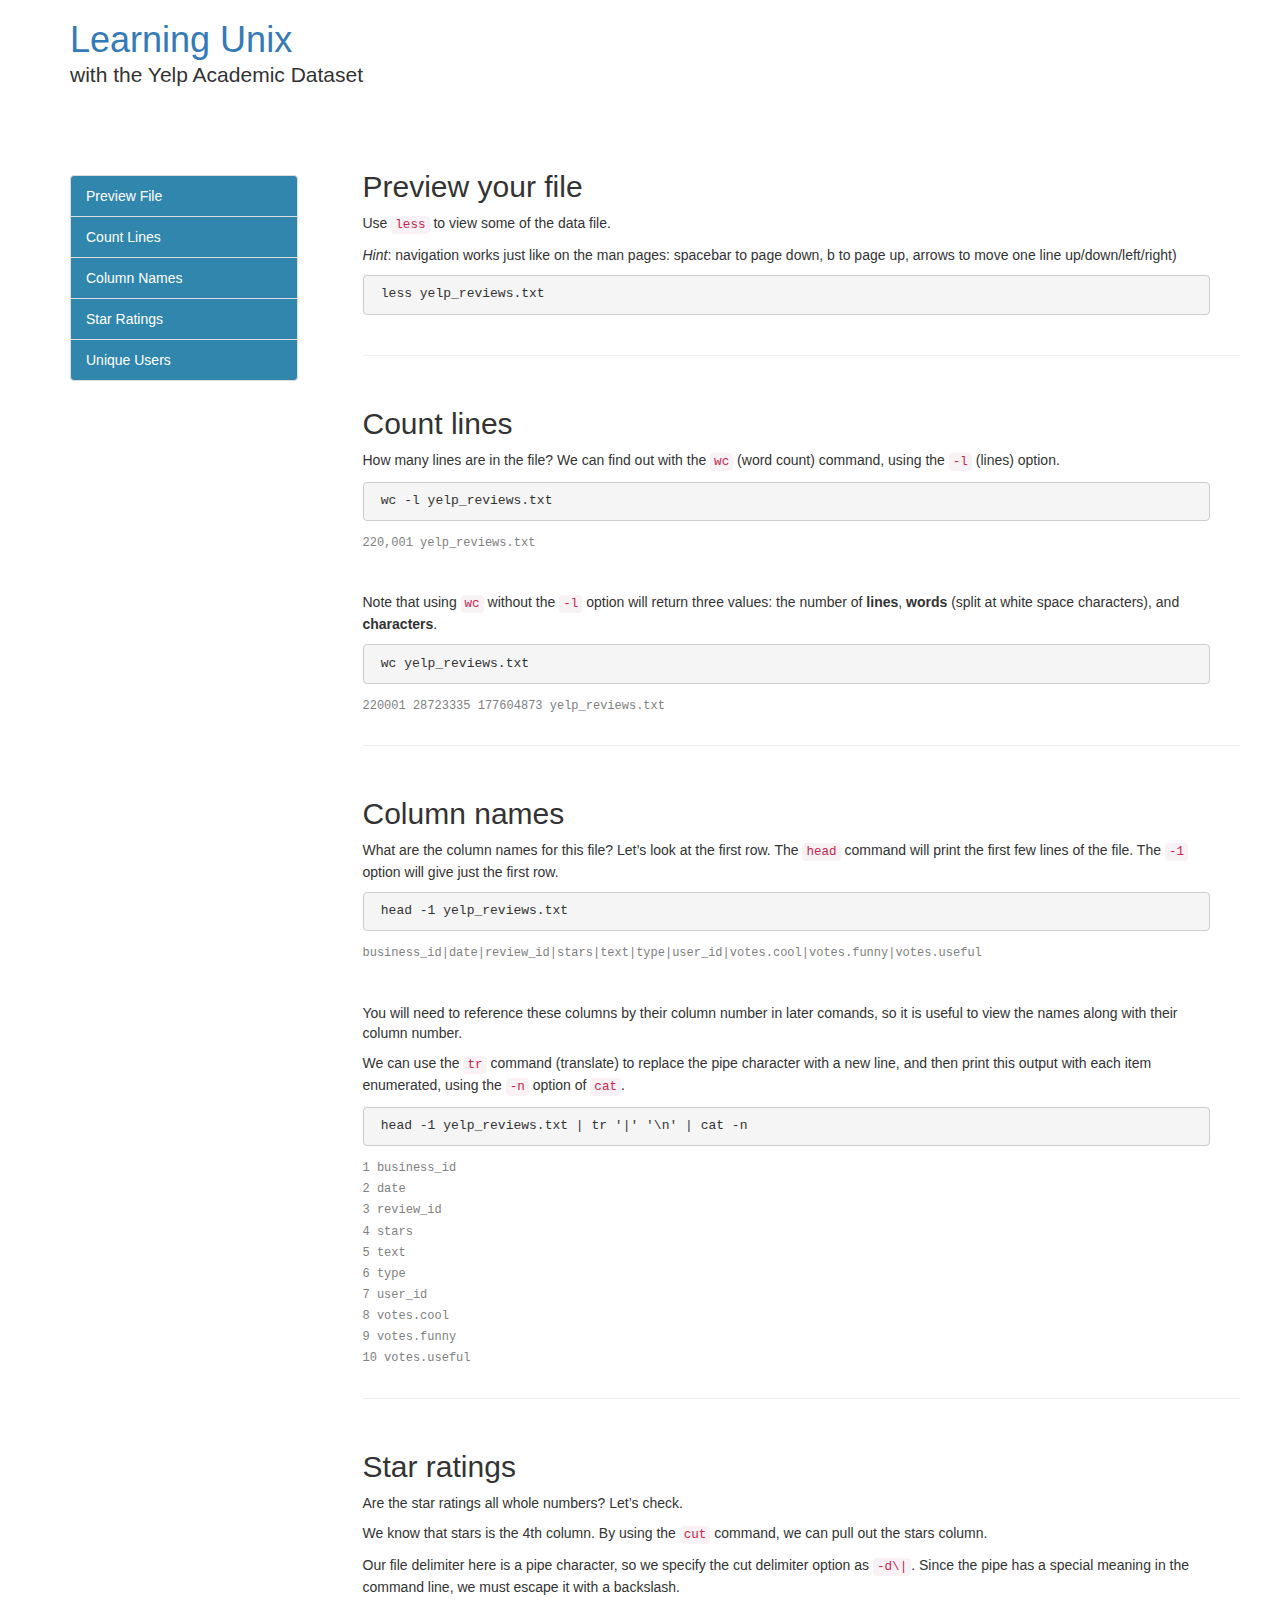
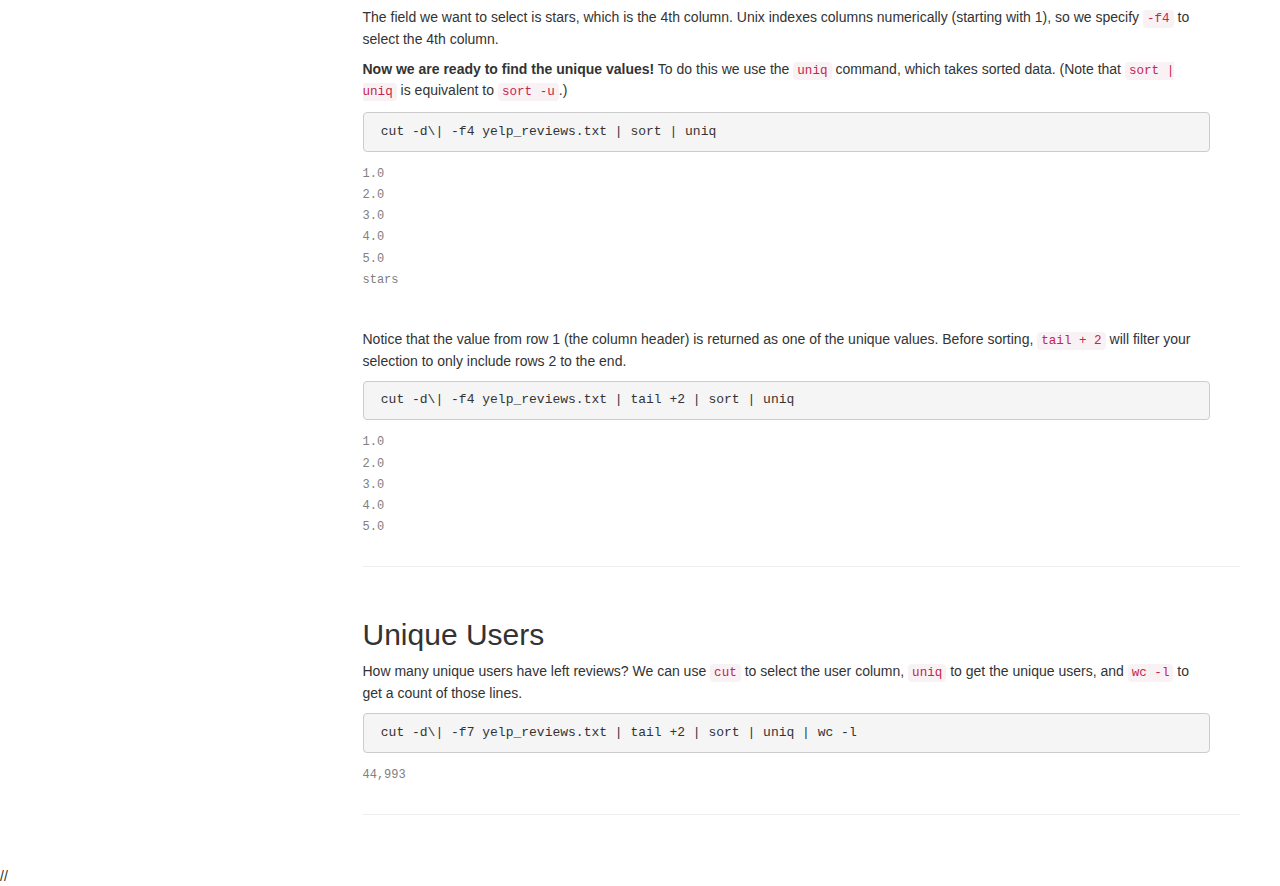
==== index.html @ 4de1ca25 "web tutorial starter code" ====
<!DOCTYPE html>
<html lang="en">
  <head>
    <meta charset="utf-8">
    <meta http-equiv="X-UA-Compatible" content="IE=edge">
    <meta name="viewport" content="width=device-width, initial-scale=1">
    <title>Unix Tutorial</title>

    <!-- Bootstrap -->
    <link href="css/bootstrap.min.css" rel="stylesheet">
    <link href="css/style.css" rel="stylesheet">
    <link href="css/prism.css" rel="stylesheet">

    <!-- HTML5 shim and Respond.js for IE8 support of HTML5 elements and media queries -->
    <!-- WARNING: Respond.js doesn't work if you view the page via file:// -->
    <!--[if lt IE 9]>
      <script src="https://oss.maxcdn.com/html5shiv/3.7.2/html5shiv.min.js"></script>
      <script src="https://oss.maxcdn.com/respond/1.4.2/respond.min.js"></script>
    <![endif]-->
  </head>
  <body>

  <header>
    <div class="container">
    <div class="row">
      <div class="col-md-6">
        <h1><a href="#">Learning Unix</a>
          <p class="lead">with the Yelp Academic Dataset</p></h1>
      </div>
      <!-- <div class="col-md-6">
        <div class="pull-right hidden-sm">    
          <h1><a href="#"><i class="glyphicon glyphicon-user"></i> <i class="glyphicon glyphicon-chevron-down"></i></a></h1>
        </div>
      </div> -->
    </div>
    </div>
  </header>   

<!-- Begin Body -->
<div class="container">
  <div class="row">
        <div class="col-md-3">
              
                <div class="list-group" id="sidebar">
                  <a href="#preview" class="list-group-item">Preview File
                  </a>
                  <a href="#count-lines" class="list-group-item">Count Lines
                  </a>
                  <a href="#col-names" class="list-group-item">Column Names
                  </a>
                  <a href="#stars" class="list-group-item">Star Ratings
                  </a>
                  <a href="#unique-users" class="list-group-item">Unique Users
                  </a>
                </div>
              
          </div>  
          <div class="col-md-9">
                <!-- ############################### PREVIEW ###############################-->
                <h2 id="preview">Preview your file</h2>
                <p>Use <code>less</code> to view some of the data file.</p>

                <p><i>Hint</i>: navigation works just like on the man pages: spacebar to page down, b to page up, arrows to move one line up/down/left/right)</p>

                <pre> <code>less yelp_reviews.txt</code></pre>
              
                <hr class="col-md-12">
                <!-- ############################### COUNT LINES ###############################-->
                <h2 id="count-lines">Count lines</h2>
                <p>How many lines are in the file? We can find out with the <code>wc</code> (word count) command, using the <code>-l</code> (lines) option.
                </p>

                <pre> <code>wc -l yelp_reviews.txt</code></pre>
                <samp>220,001 yelp_reviews.txt</samp>
                <br><br><br>

                <p>Note that using <code>wc</code> without the <code>-l</code> option will return three values: the number of <b>lines</b>, <b>words</b> (split at white space characters), and <b>characters</b>.</p>
                <pre> <code>wc yelp_reviews</b>.txt</code></pre>
                <samp> 220001 28723335 177604873 yelp_reviews.txt</samp>

                <hr class="col-md-12">
        
                <!-- ############################### COLUMN NAMES ###############################-->
                <h2 id="col-names">Column names</h2>
                <p>What are the column names for this file? Let’s look at the first row. The <code>head</code> command will print the first few lines of the file. The <code>-1</code> option will give just the first row.
                </p>

                <pre> <code>head -1 yelp_reviews.txt</code></pre>
                <samp>business_id|date|review_id|stars|text|type|user_id|votes.cool|votes.funny|votes.useful</samp>
                <br><br><br>


                <p>You will need to reference these columns by their column number in later comands, so it is useful to view the names along with their column number. </p>
                <p> We can use the <code>tr</code> command (translate) to replace the pipe character with a new line, and then print this output with each item enumerated, using the <code>-n</code> option of <code>cat</code>.
                <pre> <code>head -1 yelp_reviews.txt | tr '|' '\n' | cat -n</code></pre>
                <samp>
                  1  business_id <br>
                  2  date <br>
                  3  review_id <br>
                  4  stars <br>
                  5  text <br>
                  6  type <br>
                  7  user_id <br>
                  8  votes.cool <br>
                  9  votes.funny <br>
                  10  votes.useful <br>
                </samp>


                <hr class="col-md-12">

                <!-- ############################### STARS ###############################-->
                <h2 id="stars">Star ratings</h2>
                <p>Are the star ratings all whole numbers? Let’s check.</p>
                <p>We know that stars is the 4th column. By using the <code>cut</code> command, we can pull out the stars column.</p>
                <p>Our file delimiter here is a pipe character, so we specify the cut delimiter option as <code>-d\|</code>. Since the pipe has a special meaning in the command line, we must escape it with a backslash.</p>

                <p>The field we want to select is stars, which is the 4th column. Unix indexes columns numerically (starting with 1), so we specify <code>-f4</code> to select the 4th column.</p>

                <p><b>Now we are ready to find the unique values!</b> To do this we use the <code>uniq</code> command, which takes sorted data. (Note that  <code>sort | uniq</code> is equivalent to <code>sort -u</code>.)
                </p>

                <pre> <code>cut -d\| -f4 yelp_reviews.txt | sort | uniq</code></pre>
                <samp>
                    1.0 <br>
                    2.0 <br>
                    3.0 <br>
                    4.0 <br>
                    5.0 <br>
                    stars</samp>
                  <br><br><br>
                <p>Notice that the value from row 1 (the column header) is returned as one of the unique values. Before sorting, <code>tail + 2</code> will filter your selection to only include rows 2 to the end.</p>
                <pre> <code>cut -d\| -f4 yelp_reviews.txt | tail +2 | sort | uniq</code></pre>
                <samp>
                    1.0 <br>
                    2.0 <br>
                    3.0 <br>
                    4.0 <br>
                    5.0 </samp>


                <hr class="col-md-12">

                <!-- ############################### UNIQUE USERS ###############################-->
                <h2 id="unique-users">Unique Users</h2>
                <p>How many unique users have left reviews? We can use <code>cut</code> to select the user column, <code>uniq</code> to get the unique users, and <code>wc -l</code> to get a count of those lines.
                </p>

                <pre> <code>cut -d\| -f7 yelp_reviews.txt | tail +2 | sort | uniq | wc -l</code></pre>
                <samp>44,993</samp>
                <hr class="col-md-12">                        
                
                
          </div> 
    </div>
</div>


    <!-- jQuery (necessary for Bootstrap's JavaScript plugins) -->
    <script src="https://ajax.googleapis.com/ajax/libs/jquery/1.11.1/jquery.min.js"></script>
    <!-- Include all compiled plugins (below), or include individual files as needed -->
    <script src="js/bootstrap.min.js"></script>
    // <script src="js/prism.js"></script>
    <script src="js/script.js"></script>

  </body>
</html>
---- css/style.css ----
/* bootstrap 3 helpers */

.navbar-form input, .form-inline input {
	width:auto;
}

header {
	height:150px;
}

@media (min-width: 979px) {
  #sidebar.affix-top {
    position: static;
  	margin-top:25px;
  	width:228px;
  }
  
  #sidebar.affix {
    position: fixed;
    top:25px;
    width:228px;
  }
}

.affix,.affix-top {
   position:static;
  
}

a.list-group-item {
  background-color: #3186ad;
  color: white;
  font-weight: 300;
}

samp {
  color: gray;
  font-size: 9pt;
}

div:a {
  color: white;
}

hr {
  margin-top: 30px;
  padding-bottom: 30px;
}

/*h2:first-letter{font-size:26pt;}

h2 {font-size:25pt;font-variant:small-caps}*/
---- css/prism.css ----
/* http://prismjs.com/download.html?themes=prism&languages=clike+bash */
/**
 * prism.js default theme for JavaScript, CSS and HTML
 * Based on dabblet (http://dabblet.com)
 * @author Lea Verou
 */

code[class*="language-"],
pre[class*="language-"] {
	color: black;
	text-shadow: 0 1px white;
	font-family: Consolas, Monaco, 'Andale Mono', monospace;
	direction: ltr;
	text-align: left;
	white-space: pre;
	word-spacing: normal;
	word-break: normal;
	line-height: 1.5;

	-moz-tab-size: 4;
	-o-tab-size: 4;
	tab-size: 4;

	-webkit-hyphens: none;
	-moz-hyphens: none;
	-ms-hyphens: none;
	hyphens: none;
}

pre[class*="language-"]::-moz-selection, pre[class*="language-"] ::-moz-selection,
code[class*="language-"]::-moz-selection, code[class*="language-"] ::-moz-selection {
	text-shadow: none;
	background: #b3d4fc;
}

pre[class*="language-"]::selection, pre[class*="language-"] ::selection,
code[class*="language-"]::selection, code[class*="language-"] ::selection {
	text-shadow: none;
	background: #b3d4fc;
}

@media print {
	code[class*="language-"],
	pre[class*="language-"] {
		text-shadow: none;
	}
}

/* Code blocks */
pre[class*="language-"] {
	padding: 1em;
	margin: .5em 0;
	overflow: auto;
}

:not(pre) > code[class*="language-"],
pre[class*="language-"] {
	background: #f5f2f0;
}

/* Inline code */
:not(pre) > code[class*="language-"] {
	padding: .1em;
	border-radius: .3em;
}

.token.comment,
.token.prolog,
.token.doctype,
.token.cdata {
	color: slategray;
}

.token.punctuation {
	color: #999;
}

.namespace {
	opacity: .7;
}

.token.property,
.token.tag,
.token.boolean,
.token.number,
.token.constant,
.token.symbol,
.token.deleted {
	color: #905;
}

.token.selector,
.token.attr-name,
.token.string,
.token.char,
.token.builtin,
.token.inserted {
	color: #690;
}

.token.operator,
.token.entity,
.token.url,
.language-css .token.string,
.style .token.string {
	color: #a67f59;
	background: hsla(0, 0%, 100%, .5);
}

.token.atrule,
.token.attr-value,
.token.keyword {
	color: #07a;
}

.token.function {
	color: #DD4A68;
}

.token.regex,
.token.important,
.token.variable {
	color: #e90;
}

.token.important {
	font-weight: bold;
}

.token.entity {
	cursor: help;
}
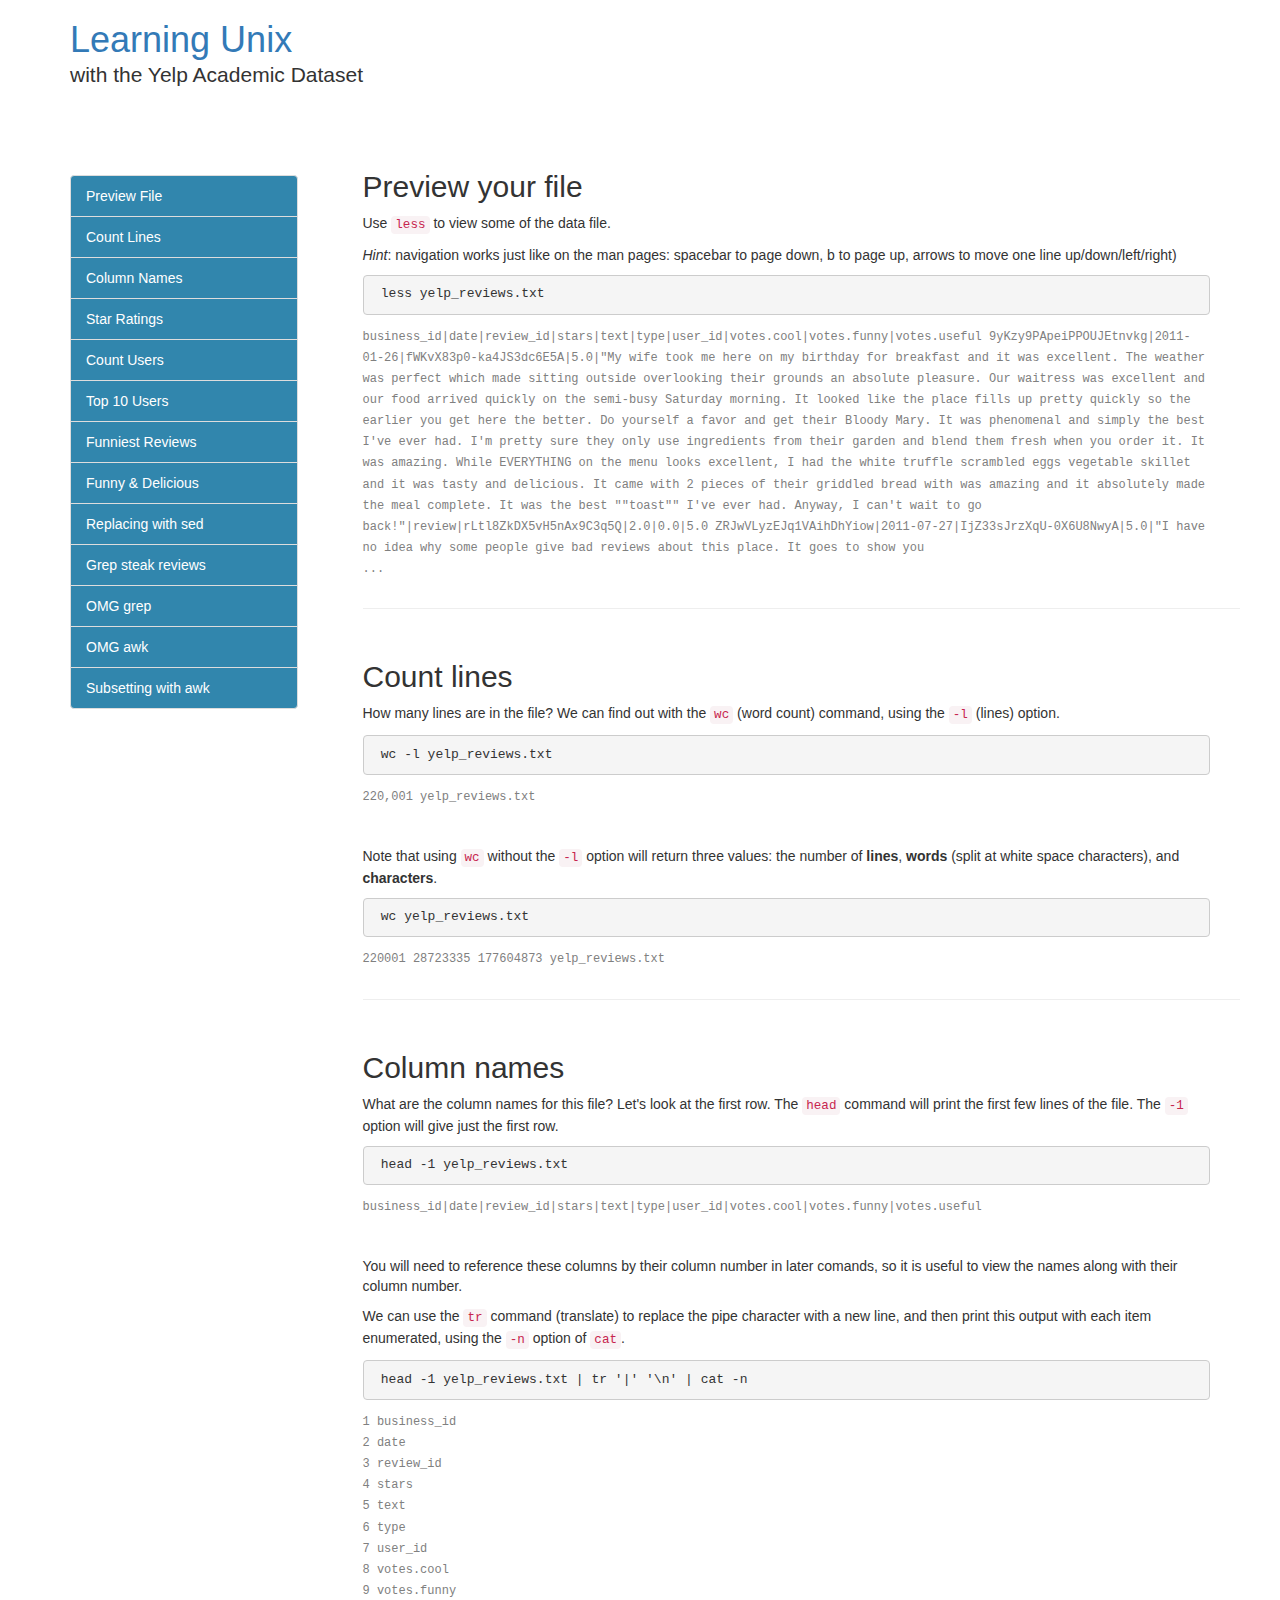
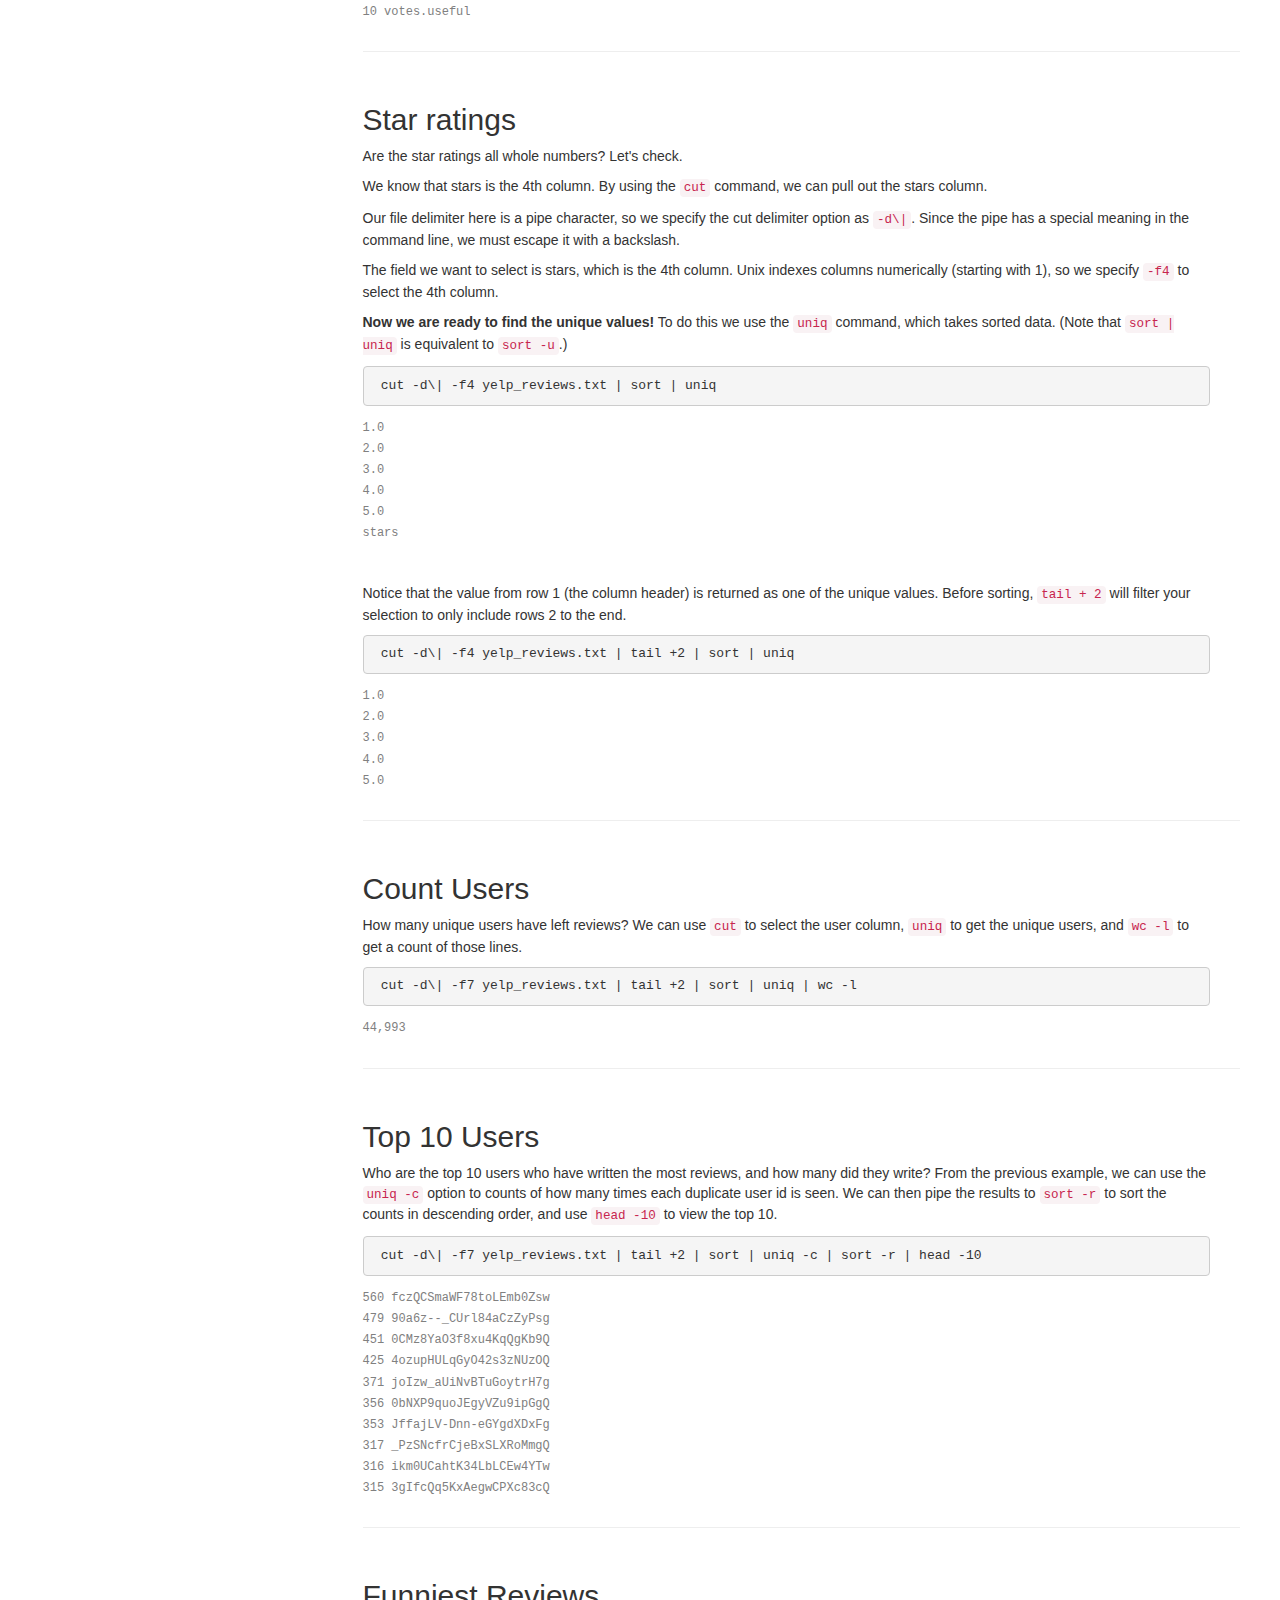
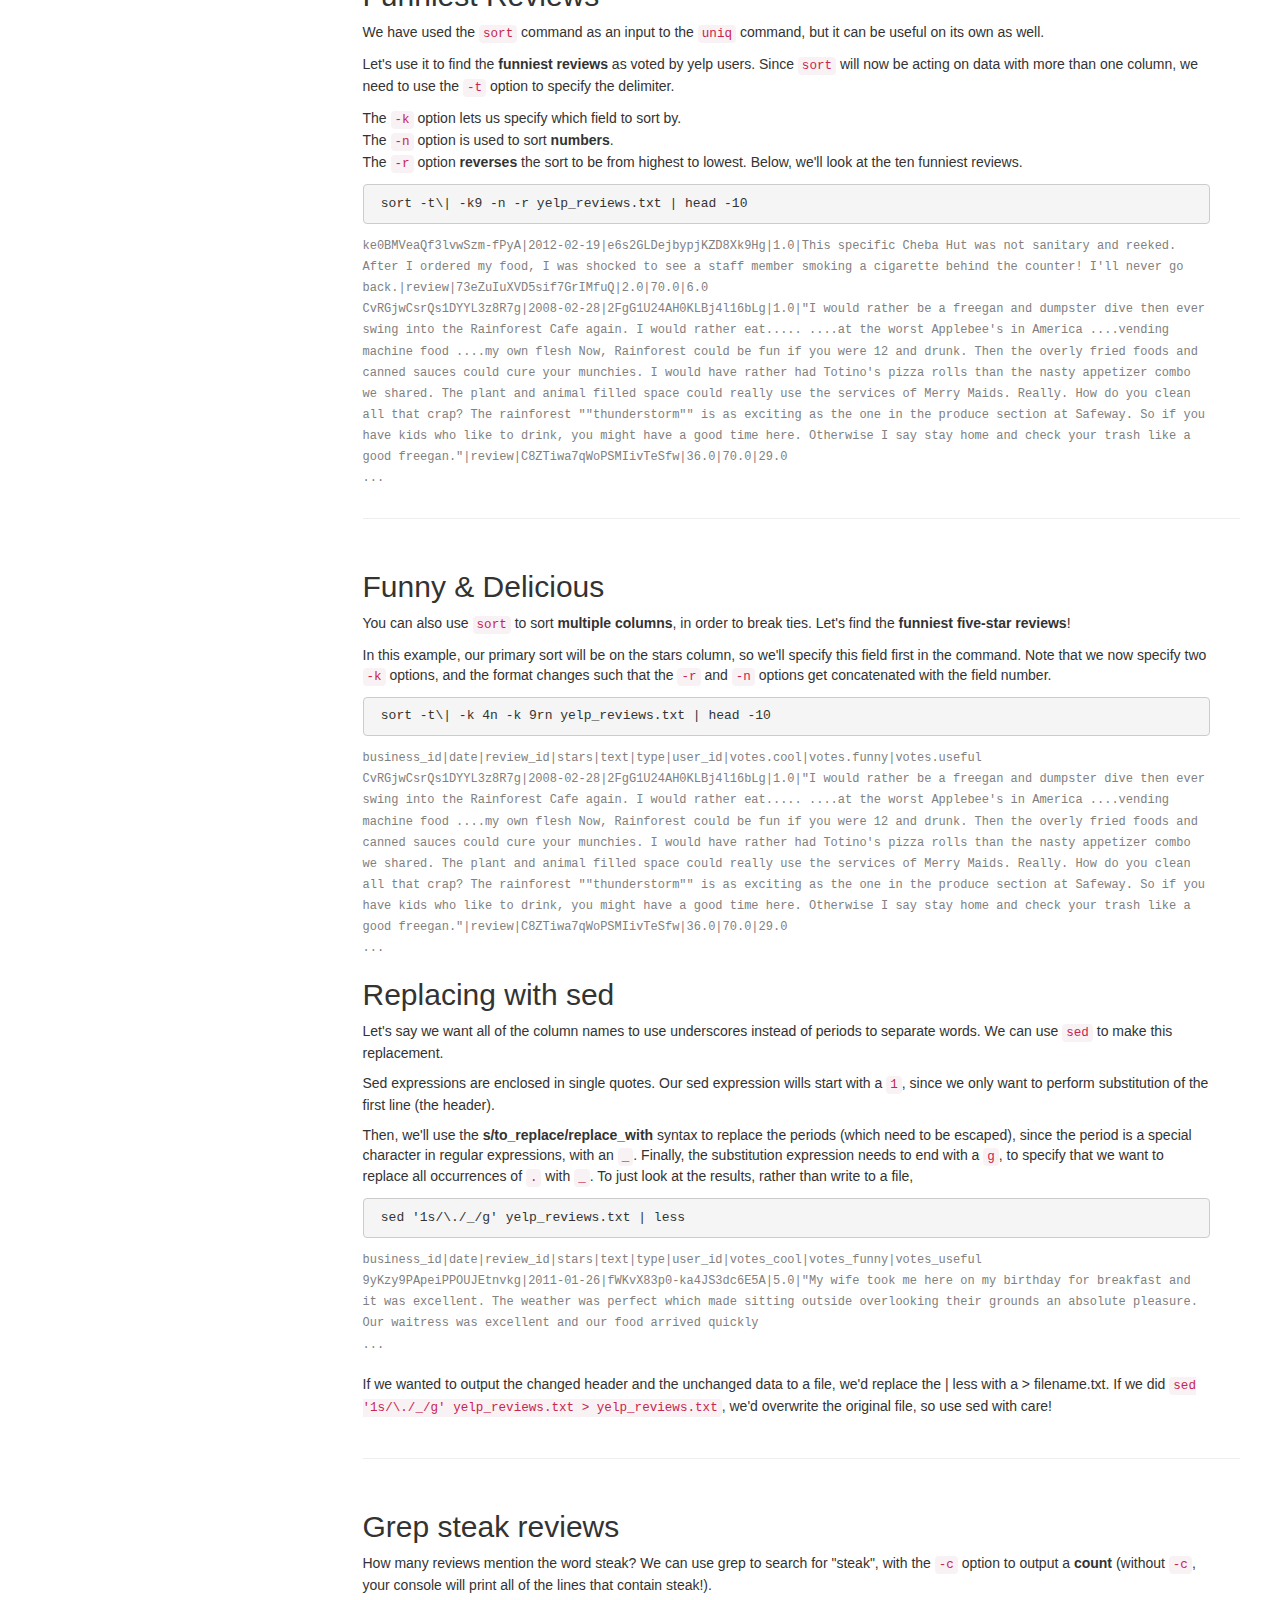
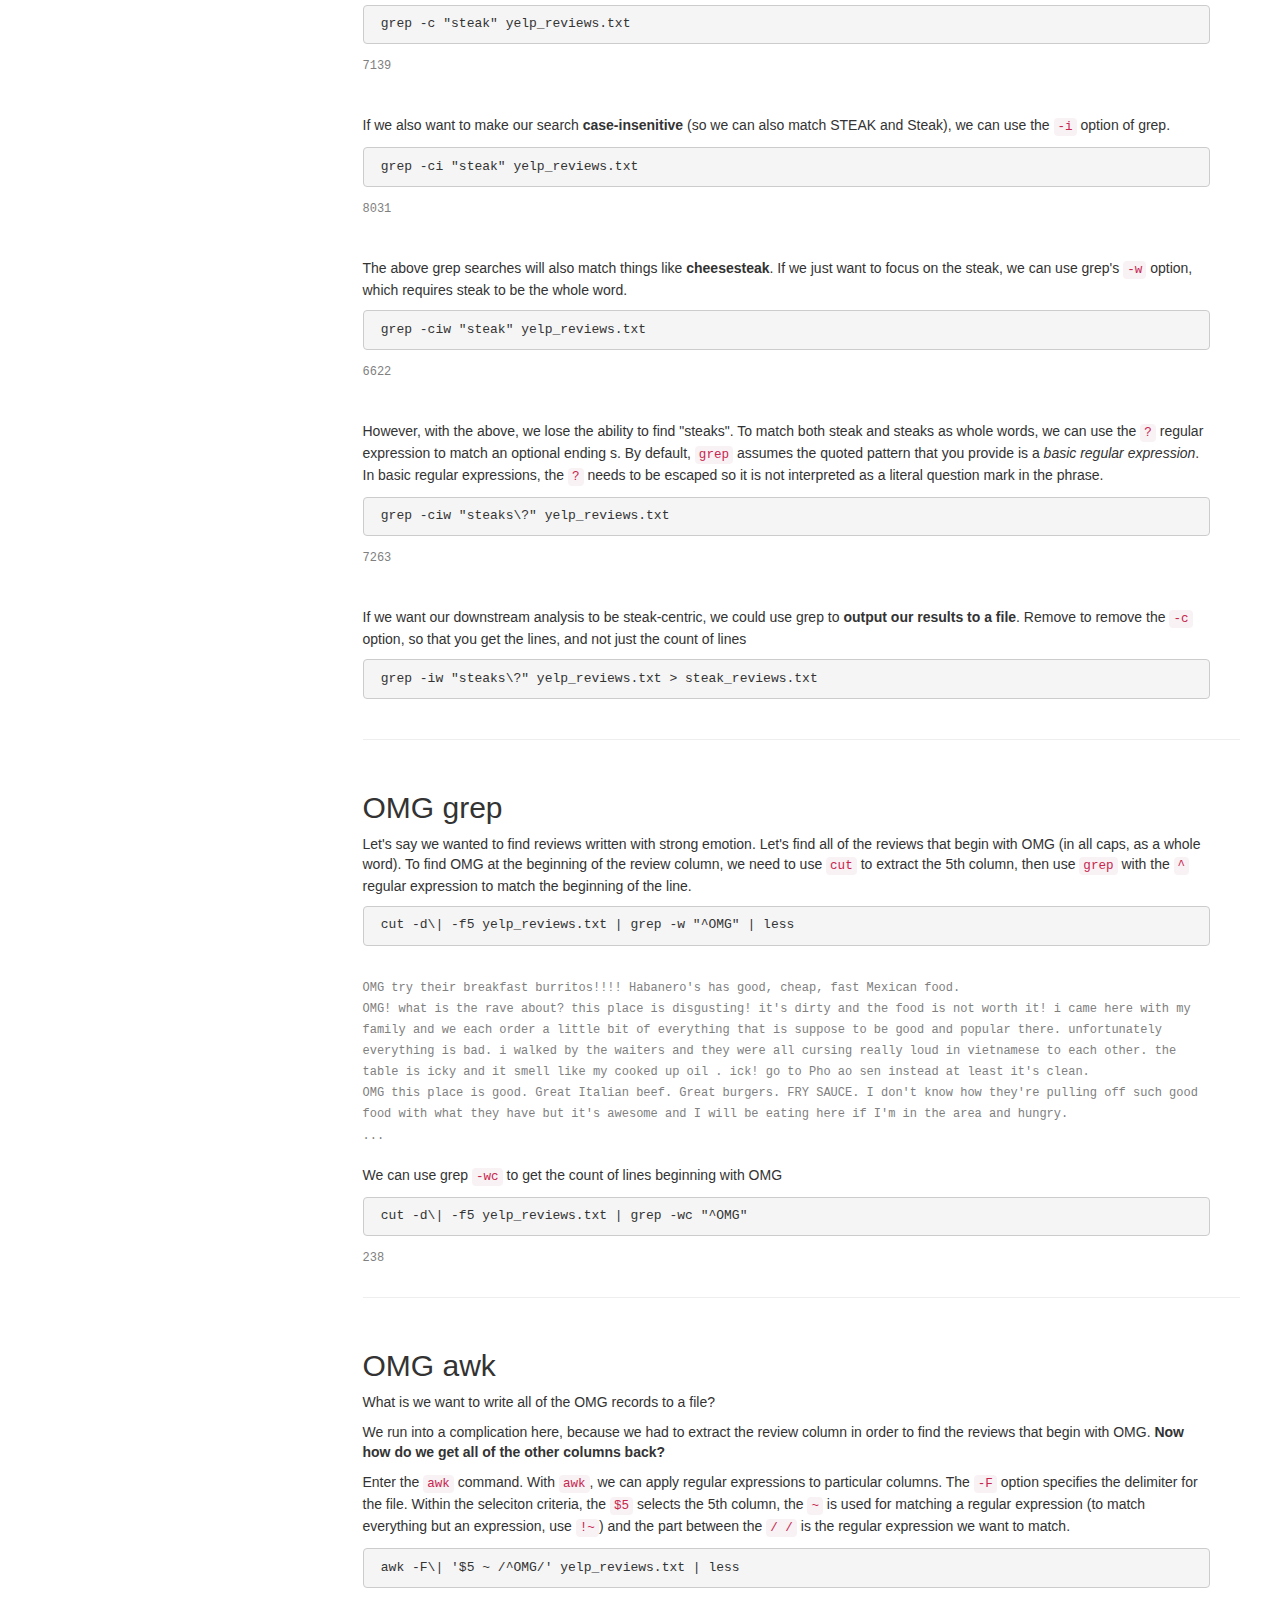
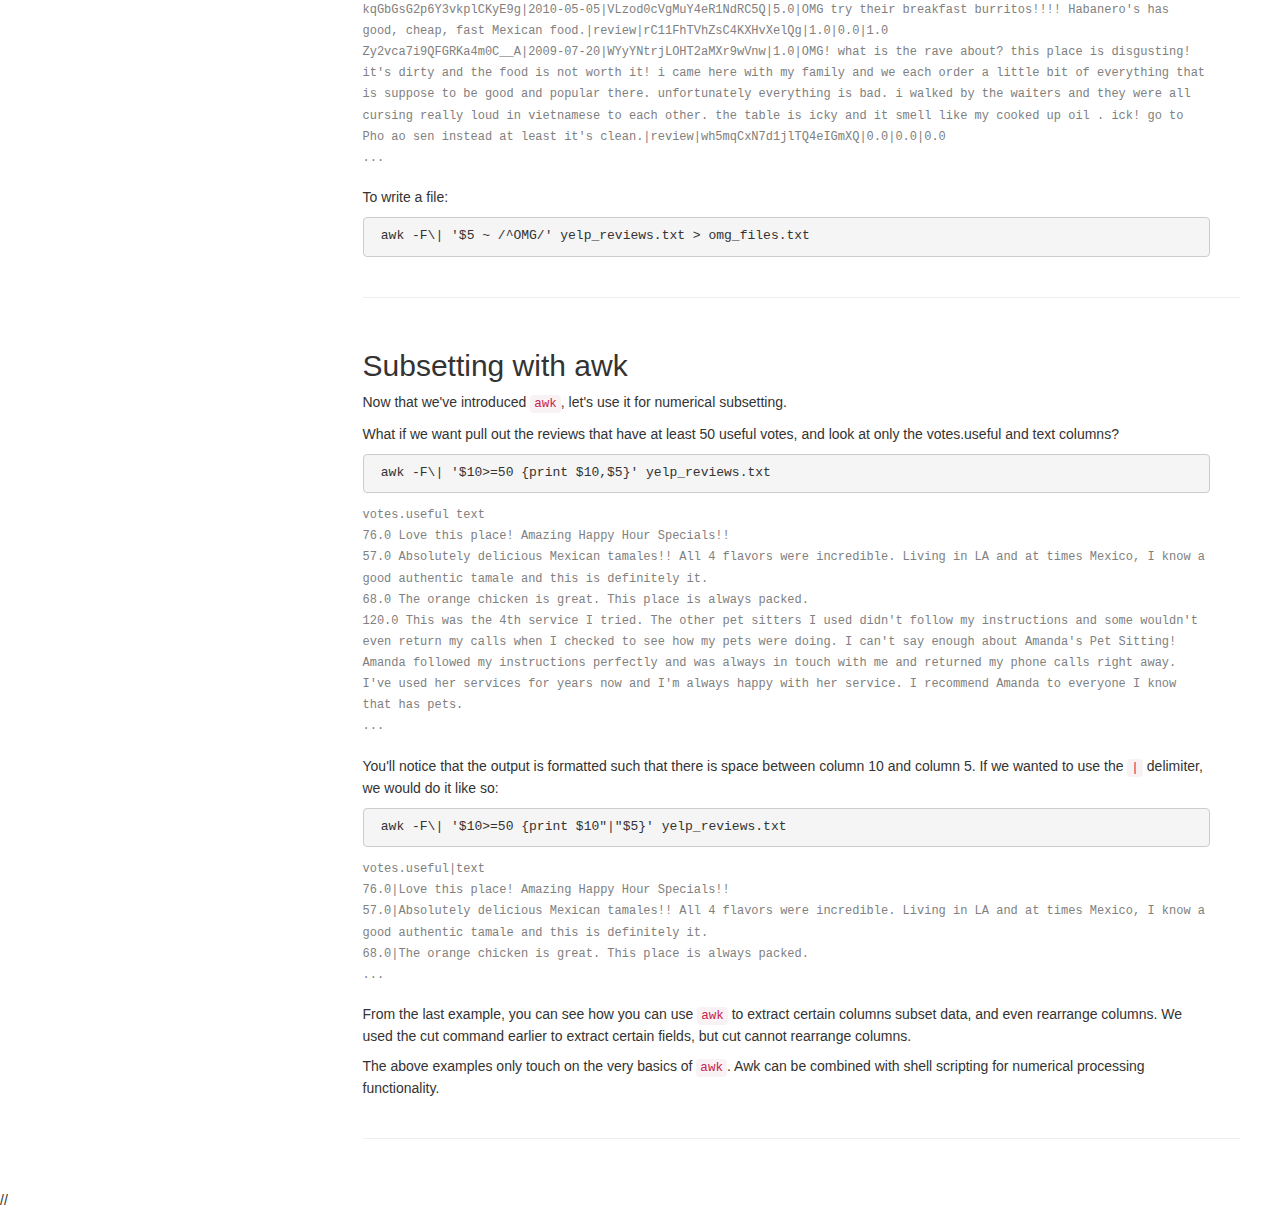
==== commit d4306998: "updated tutorial content" ====
--- a/index.html
+++ b/index.html
@@ -50,7 +50,23 @@
                   </a>
                   <a href="#stars" class="list-group-item">Star Ratings
                   </a>
-                  <a href="#unique-users" class="list-group-item">Unique Users
+                  <a href="#unique-users" class="list-group-item">Count Users
+                  </a>
+                  <a href="#top-10-users" class="list-group-item">Top 10 Users
+                  </a>
+                  <a href="#funniest-reviews" class="list-group-item">Funniest Reviews
+                  </a>
+                  <a href="#funny-delicious" class="list-group-item">Funny & Delicious
+                  </a>
+                  <a href="#sed-replace" class="list-group-item">Replacing with sed
+                  </a>
+                  <a href="#grep-steak" class="list-group-item">Grep steak reviews
+                  </a>
+                  <a href="#omg-grep" class="list-group-item">OMG grep
+                  </a>
+                  <a href="#omg-awk" class="list-group-item">OMG awk
+                  </a>
+                  <a href="#awk-subset" class="list-group-item">Subsetting with awk
                   </a>
                 </div>
               
@@ -63,6 +79,9 @@
                 <p><i>Hint</i>: navigation works just like on the man pages: spacebar to page down, b to page up, arrows to move one line up/down/left/right)</p>
 
                 <pre> <code>less yelp_reviews.txt</code></pre>
+                <samp>business_id|date|review_id|stars|text|type|user_id|votes.cool|votes.funny|votes.useful
+                9yKzy9PApeiPPOUJEtnvkg|2011-01-26|fWKvX83p0-ka4JS3dc6E5A|5.0|"My wife took me here on my birthday for breakfast and it was excellent. The weather was perfect which made sitting outside overlooking their grounds an absolute pleasure. Our waitress was excellent and our food arrived quickly on the semi-busy Saturday morning. It looked like the place fills up pretty quickly so the earlier you get here the better. Do yourself a favor and get their Bloody Mary. It was phenomenal and simply the best I've ever had. I'm pretty sure they only use ingredients from their garden and blend them fresh when you order it. It was amazing. While EVERYTHING on the menu looks excellent, I had the white truffle scrambled eggs vegetable skillet and it was tasty and delicious. It came with 2 pieces of their griddled bread with was amazing and it absolutely made the meal complete. It was the best ""toast"" I've ever had. Anyway, I can't wait to go back!"|review|rLtl8ZkDX5vH5nAx9C3q5Q|2.0|0.0|5.0
+                ZRJwVLyzEJq1VAihDhYiow|2011-07-27|IjZ33sJrzXqU-0X6U8NwyA|5.0|"I have no idea why some people give bad reviews about this place. It goes to show you<br>...</samp>
               
                 <hr class="col-md-12">
                 <!-- ############################### COUNT LINES ###############################-->
@@ -82,7 +101,7 @@
         
                 <!-- ############################### COLUMN NAMES ###############################-->
                 <h2 id="col-names">Column names</h2>
-                <p>What are the column names for this file? Let’s look at the first row. The <code>head</code> command will print the first few lines of the file. The <code>-1</code> option will give just the first row.
+                <p>What are the column names for this file? Let's look at the first row. The <code>head</code> command will print the first few lines of the file. The <code>-1</code> option will give just the first row.
                 </p>
 
                 <pre> <code>head -1 yelp_reviews.txt</code></pre>
@@ -111,7 +130,7 @@
 
                 <!-- ############################### STARS ###############################-->
                 <h2 id="stars">Star ratings</h2>
-                <p>Are the star ratings all whole numbers? Let’s check.</p>
+                <p>Are the star ratings all whole numbers? Let's check.</p>
                 <p>We know that stars is the 4th column. By using the <code>cut</code> command, we can pull out the stars column.</p>
                 <p>Our file delimiter here is a pipe character, so we specify the cut delimiter option as <code>-d\|</code>. Since the pipe has a special meaning in the command line, we must escape it with a backslash.</p>
 
@@ -142,14 +161,191 @@
                 <hr class="col-md-12">
 
                 <!-- ############################### UNIQUE USERS ###############################-->
-                <h2 id="unique-users">Unique Users</h2>
+                <h2 id="unique-users">Count Users</h2>
                 <p>How many unique users have left reviews? We can use <code>cut</code> to select the user column, <code>uniq</code> to get the unique users, and <code>wc -l</code> to get a count of those lines.
                 </p>
 
                 <pre> <code>cut -d\| -f7 yelp_reviews.txt | tail +2 | sort | uniq | wc -l</code></pre>
                 <samp>44,993</samp>
-                <hr class="col-md-12">                        
+
+
+                <hr class="col-md-12">                        
+
+                <!-- ############################### TOP 10 USERS ###############################-->
+                <h2 id="top-10-users">Top 10 Users</h2>
+                <p>Who are the top 10 users who have written the most reviews, and how many did they write? From the previous example, we can use the <code>uniq -c</code> option to counts of how many times each duplicate user id is seen. We can then pipe the results to <code>sort -r</code> to sort the counts in descending order, and use <code>head -10</code> to view the top 10. 
+                </p>
+
+                <pre> <code>cut -d\| -f7 yelp_reviews.txt | tail +2 | sort | uniq -c | sort -r | head -10</code></pre>
+                <samp>
+                  560 fczQCSmaWF78toLEmb0Zsw<br>
+                  479 90a6z--_CUrl84aCzZyPsg<br>
+                  451 0CMz8YaO3f8xu4KqQgKb9Q<br>
+                  425 4ozupHULqGyO42s3zNUzOQ<br>
+                  371 joIzw_aUiNvBTuGoytrH7g<br>
+                  356 0bNXP9quoJEgyVZu9ipGgQ<br>
+                  353 JffajLV-Dnn-eGYgdXDxFg<br>
+                  317 _PzSNcfrCjeBxSLXRoMmgQ<br>
+                  316 ikm0UCahtK34LbLCEw4YTw<br>
+                  315 3gIfcQq5KxAegwCPXc83cQ
+                </samp>
+
+                <hr class="col-md-12">                        
+
+                <!-- ############################## FUNNIEST REVIEWS ###############################-->
+                <h2 id="funniest-reviews">Funniest Reviews</h2>
+                <p>We have used the <code>sort</code> command as an input to the <code>uniq</code> command, but it can be useful on its own as well.</p> 
+
+                <p>Let's use it to find the <b>funniest reviews</b> as voted by yelp users. Since <code>sort</code> will now be acting on data with more than one column, we need to use the <code>-t</code> option to specify the delimiter.</p> 
+
+                <p>The <code>-k</code> option lets us specify which field to sort by.<br> 
+                  The <code>-n</code> option is used to sort <b>numbers</b>.<br> 
+                  The <code>-r</code> option <b>reverses</b> the sort to be from highest to lowest. Below, we'll look at the ten funniest reviews.
+                </p>
+
+                <pre> <code>sort -t\| -k9 -n -r yelp_reviews.txt | head -10</code></pre>
+                <samp>
+                  ke0BMVeaQf3lvwSzm-fPyA|2012-02-19|e6s2GLDejbypjKZD8Xk9Hg|1.0|This specific Cheba Hut was not sanitary and reeked. After I ordered my food, I was shocked to see a staff member smoking a cigarette behind the counter! I'll never go back.|review|73eZuIuXVD5sif7GrIMfuQ|2.0|70.0|6.0<br>
+                  CvRGjwCsrQs1DYYL3z8R7g|2008-02-28|2FgG1U24AH0KLBj4l16bLg|1.0|"I would rather be a freegan and dumpster dive then ever swing into the Rainforest Cafe again. I would rather eat..... ....at the worst Applebee's in America ....vending machine food ....my own flesh Now, Rainforest could be fun if you were 12 and drunk. Then the overly fried foods and canned sauces could cure your munchies. I would have rather had Totino's pizza rolls than the nasty appetizer combo we shared. The plant and animal filled space could really use the services of Merry Maids. Really. How do you clean all that crap? The rainforest ""thunderstorm"" is as exciting as the one in the produce section at Safeway. So if you have kids who like to drink, you might have a good time here. Otherwise I say stay home and check your trash like a good freegan."|review|C8ZTiwa7qWoPSMIivTeSfw|36.0|70.0|29.0<br>...
+                </samp>
+
+                <hr class="col-md-12">                        
+
+                <!-- ############################### FUNNY DELICIOUS ###############################-->
+                <h2 id="funny-delicious">Funny & Delicious</h2>
+                <p>You can also use <code>sort</code> to sort <b>multiple columns</b>, in order to break ties. Let's find the <b>funniest five-star reviews</b>!</p>
+                <p>In this example, our primary sort will be on the stars column, so we'll specify this field first in the command. Note that we now specify two <code>-k</code> options, and the format changes such that the <code>-r</code> and <code>-n</code> options get concatenated with the field number.</p>
+
+                <pre> <code>sort -t\| -k 4n -k 9rn yelp_reviews.txt | head -10</code></pre>
+                <samp>
+                business_id|date|review_id|stars|text|type|user_id|votes.cool|votes.funny|votes.useful<br>
+                CvRGjwCsrQs1DYYL3z8R7g|2008-02-28|2FgG1U24AH0KLBj4l16bLg|1.0|"I would rather be a freegan and dumpster dive then ever swing into the Rainforest Cafe again. I would rather eat..... ....at the worst Applebee's in America ....vending machine food ....my own flesh Now, Rainforest could be fun if you were 12 and drunk. Then the overly fried foods and canned sauces could cure your munchies. I would have rather had Totino's pizza rolls than the nasty appetizer combo we shared. The plant and animal filled space could really use the services of Merry Maids. Really. How do you clean all that crap? The rainforest ""thunderstorm"" is as exciting as the one in the produce section at Safeway. So if you have kids who like to drink, you might have a good time here. Otherwise I say stay home and check your trash like a good freegan."|review|C8ZTiwa7qWoPSMIivTeSfw|36.0|70.0|29.0<br>...
+
+                </samp>
+
+                <!-- ############################## SED REPLACEMENT ###############################-->
+                <h2 id="sed-replace">Replacing with sed</h2>
+                <p>Let's say we want all of the column names to use underscores instead of periods to separate words. We can use <code>sed</code> to make this replacement.</p>
                 
+                <p>Sed expressions are enclosed in single quotes. Our sed expression wills start with a <code>1</code>, since we only want to perform substitution of the first line (the header).</p>
+
+                <p>Then, we'll use the <b>s/to_replace/replace_with</b> syntax to replace the periods (which need to be escaped), since the period is a special character in regular expressions, with an <code>_</code>. Finally, the substitution expression needs to end with a <code>g</code>, to specify that we want to replace all occurrences of <code>.</code> with <code>_</code>. To just look at the results, rather than write to a file, 
+                </p>
+
+                <pre> <code>sed '1s/\./_/g' yelp_reviews.txt | less</code></pre>
+                <samp>
+                business_id|date|review_id|stars|text|type|user_id|votes_cool|votes_funny|votes_useful<br>
+                9yKzy9PApeiPPOUJEtnvkg|2011-01-26|fWKvX83p0-ka4JS3dc6E5A|5.0|"My wife took me here on my birthday for breakfast and it was excellent. The weather was perfect which made sitting outside overlooking their grounds an absolute pleasure. Our waitress was excellent and our food arrived quickly<br>...
+                </samp>
+                <br><br>
+
+                <p>If we wanted to output the changed header and the unchanged data to a file, we'd replace the | less with a > filename.txt. If we did <code>sed '1s/\./_/g' yelp_reviews.txt > yelp_reviews.txt</code>, we'd overwrite the original file, so use sed with care!</p>
+
+                <hr class="col-md-12">                        
+
+                <!-- ############################### GREP STEAK ###############################-->
+                <h2 id="grep-steak">Grep steak reviews</h2>
+                <p>How many reviews mention the word steak? We can use grep to search for "steak", with the <code>-c</code> option to output a <b>count</b> (without <code>-c</code>, your console will print all of the lines that contain steak!).</p>
+
+                <pre> <code>grep -c "steak" yelp_reviews.txt</code></pre>
+                <samp>7139</samp>
+                <br><br><br>
+
+                <p>If we also want to make our search <b>case-insenitive</b> (so we can also match STEAK and Steak), we can use the <code>-i</code> option of grep.</p>
+
+                <pre> <code>grep -ci "steak" yelp_reviews.txt</code></pre>
+                <samp>8031</samp>
+                <br><br><br>
+
+                <p>The above grep searches will also match things like <b>cheesesteak</b>. If we just want to focus on the steak, we can use grep's <code>-w</code> option, which requires steak to be the whole word.</p>
+
+                <pre> <code>grep -ciw "steak" yelp_reviews.txt</code></pre>
+                <samp>6622</samp>
+                <br><br><br>
+
+                <p>However, with the above, we lose the ability to find "steaks". To match both steak and steaks as whole words, we can use the <code>?</code> regular expression to match an optional ending s. By default, <code>grep</code> assumes the quoted pattern that you provide is a <i>basic regular expression</i>. In basic regular expressions, the <code>?</code> needs to be escaped so it is not interpreted as a literal question mark in the phrase.</p>
+
+                <pre> <code>grep -ciw "steaks\?" yelp_reviews.txt</code></pre>
+                <samp>7263</samp>
+                <br><br><br>
+
+                <p>If we want our downstream analysis to be steak-centric, we could use grep to <b>output our results to a file</b>. Remove to remove the <code>-c</code> option, so that you get the lines, and not just the count of lines</p>
+
+                <pre> <code>grep -iw "steaks\?" yelp_reviews.txt > steak_reviews.txt</code></pre>
+
+                <hr class="col-md-12">                        
+
+
+                <!-- ############################### OMG grep ###############################-->
+                <h2 id="omg-grep">OMG grep</h2>
+                <p>Let's say we wanted to find reviews written with strong emotion. Let's find all of the reviews that begin with OMG (in all caps, as a whole word). To find OMG at the beginning of the review column, we need to use <code>cut</code> to extract the 5th column, then use <code>grep</code> with the <code>^</code> regular expression to match the beginning of the line.</p>
+
+                <pre> <code>cut -d\| -f5 yelp_reviews.txt | grep -w "^OMG" | less</code></pre>
+                <br>
+                <samp>    
+                  OMG try their breakfast burritos!!!! Habanero's has good, cheap, fast Mexican food.<br>
+                  OMG! what is the rave about? this place is disgusting! it's dirty and the food is not worth it! i came here with my family and we each order a little bit of everything that is suppose to be good and popular there. unfortunately everything is bad. i walked by the waiters and they were all cursing really loud in vietnamese to each other. the table is icky and it smell like my cooked up oil . ick! go to Pho ao sen instead at least it's clean.<br>
+                  OMG this place is good. Great Italian beef. Great burgers. FRY SAUCE. I don't know how they're pulling off such good food with what they have but it's awesome and I will be eating here if I'm in the area and hungry.<br>...
+               </samp>
+
+                <br><br>
+
+                <p>We can use grep <code>-wc</code> to get the count of lines beginning with OMG</p>
+                <pre> <code>cut -d\| -f5 yelp_reviews.txt | grep -wc "^OMG"</code></pre>
+                <samp>238</samp>
+
+                <hr class="col-md-12">   
+
+                <!-- ############################### OMG AWK ###############################-->
+                <h2 id="omg-awk">OMG awk</h2>
+                <p>What is we want to write all of the OMG records to a file?</p>
+
+                <p>We run into a complication here, because we had to extract the review column in order to find the reviews that begin with OMG. <b>Now how do we get all of the other columns back?</b></p> 
+
+                <p>Enter the <code>awk</code> command. With <code>awk</code>, we can apply regular expressions to particular columns. The <code>-F</code> option specifies the delimiter for the file. Within the seleciton criteria, the <code>$5</code> selects the 5th column, the <code>~</code> is used for matching a regular expression (to match everything but an expression, use <code>!~</code>) and the part between the <code>/ /</code> is the regular expression we want to match. </p>
+
+                <pre> <code>awk -F\| '$5 ~ /^OMG/' yelp_reviews.txt | less</code></pre>
+                <samp>kqGbGsG2p6Y3vkplCKyE9g|2010-05-05|VLzod0cVgMuY4eR1NdRC5Q|5.0|OMG try their breakfast burritos!!!! Habanero's has good, cheap, fast Mexican food.|review|rC11FhTVhZsC4KXHvXelQg|1.0|0.0|1.0<br>
+                Zy2vca7i9QFGRKa4m0C__A|2009-07-20|WYyYNtrjLOHT2aMXr9wVnw|1.0|OMG! what is the rave about? this place is disgusting! it's dirty and the food is not worth it! i came here with my family and we each order a little bit of everything that is suppose to be good and popular there. unfortunately everything is bad. i walked by the waiters and they were all cursing really loud in vietnamese to each other. the table is icky and it smell like my cooked up oil . ick! go to Pho ao sen instead at least it's clean.|review|wh5mqCxN7d1jlTQ4eIGmXQ|0.0|0.0|0.0<br>...
+                </samp>
+
+                <br><br>
+
+                <p>To write a file:</p>
+                <pre> <code>awk -F\| '$5 ~ /^OMG/' yelp_reviews.txt > omg_files.txt</code></pre>
+
+
+                <hr class="col-md-12">   
+
+                <!-- ############################### GREP STEAK ###############################-->
+                <h2 id="awk-subset">Subsetting with awk</h2>
+                <p>Now that we've introduced <code>awk</code>, let's use it for numerical subsetting.</p>
+                <p>What if we want pull out the reviews that have at least 50 useful votes, and look at only the votes.useful and text columns?</p>
+
+                <pre> <code>awk -F\| '$10>=50 {print $10,$5}' yelp_reviews.txt</code></pre>
+                <samp>votes.useful text<br>
+                76.0 Love this place! Amazing Happy Hour Specials!!<br>
+                57.0 Absolutely delicious Mexican tamales!! All 4 flavors were incredible. Living in LA and at times Mexico, I know a good authentic tamale and this is definitely it.<br>
+                68.0 The orange chicken is great. This place is always packed.<br>
+                120.0 This was the 4th service I tried. The other pet sitters I used didn't follow my instructions and some wouldn't even return my calls when I checked to see how my pets were doing. I can't say enough about Amanda's Pet Sitting! Amanda followed my instructions perfectly and was always in touch with me and returned my phone calls right away. I've used her services for years now and I'm always happy with her service. I recommend Amanda to everyone I know that has pets. <br>...</samp>
+                
+                <br><br>
+                <p>You'll notice that the output is formatted such that there is space between column 10 and column 5. If we wanted to use the <code>|</code> delimiter, we would do it like so:</p>
+
+                <pre> <code>awk -F\| '$10>=50 {print $10"|"$5}' yelp_reviews.txt</code></pre>
+                <samp>votes.useful|text<br>
+                76.0|Love this place! Amazing Happy Hour Specials!!<br>
+                57.0|Absolutely delicious Mexican tamales!! All 4 flavors were incredible. Living in LA and at times Mexico, I know a good authentic tamale and this is definitely it.<br>
+                68.0|The orange chicken is great. This place is always packed.<br>...</samp>
+
+                <br><br>
+
+                <p>From the last example, you can see how you can use <code>awk</code> to extract certain columns subset data, and even rearrange columns. We used the cut command earlier to extract certain fields, but cut cannot rearrange columns.</p>
+
+                <p>The above examples only touch on the very basics of <code>awk</code>. Awk can be combined with shell scripting for numerical processing functionality.</p>
+
+
+                <hr class="col-md-12">  
                 
           </div> 
     </div>
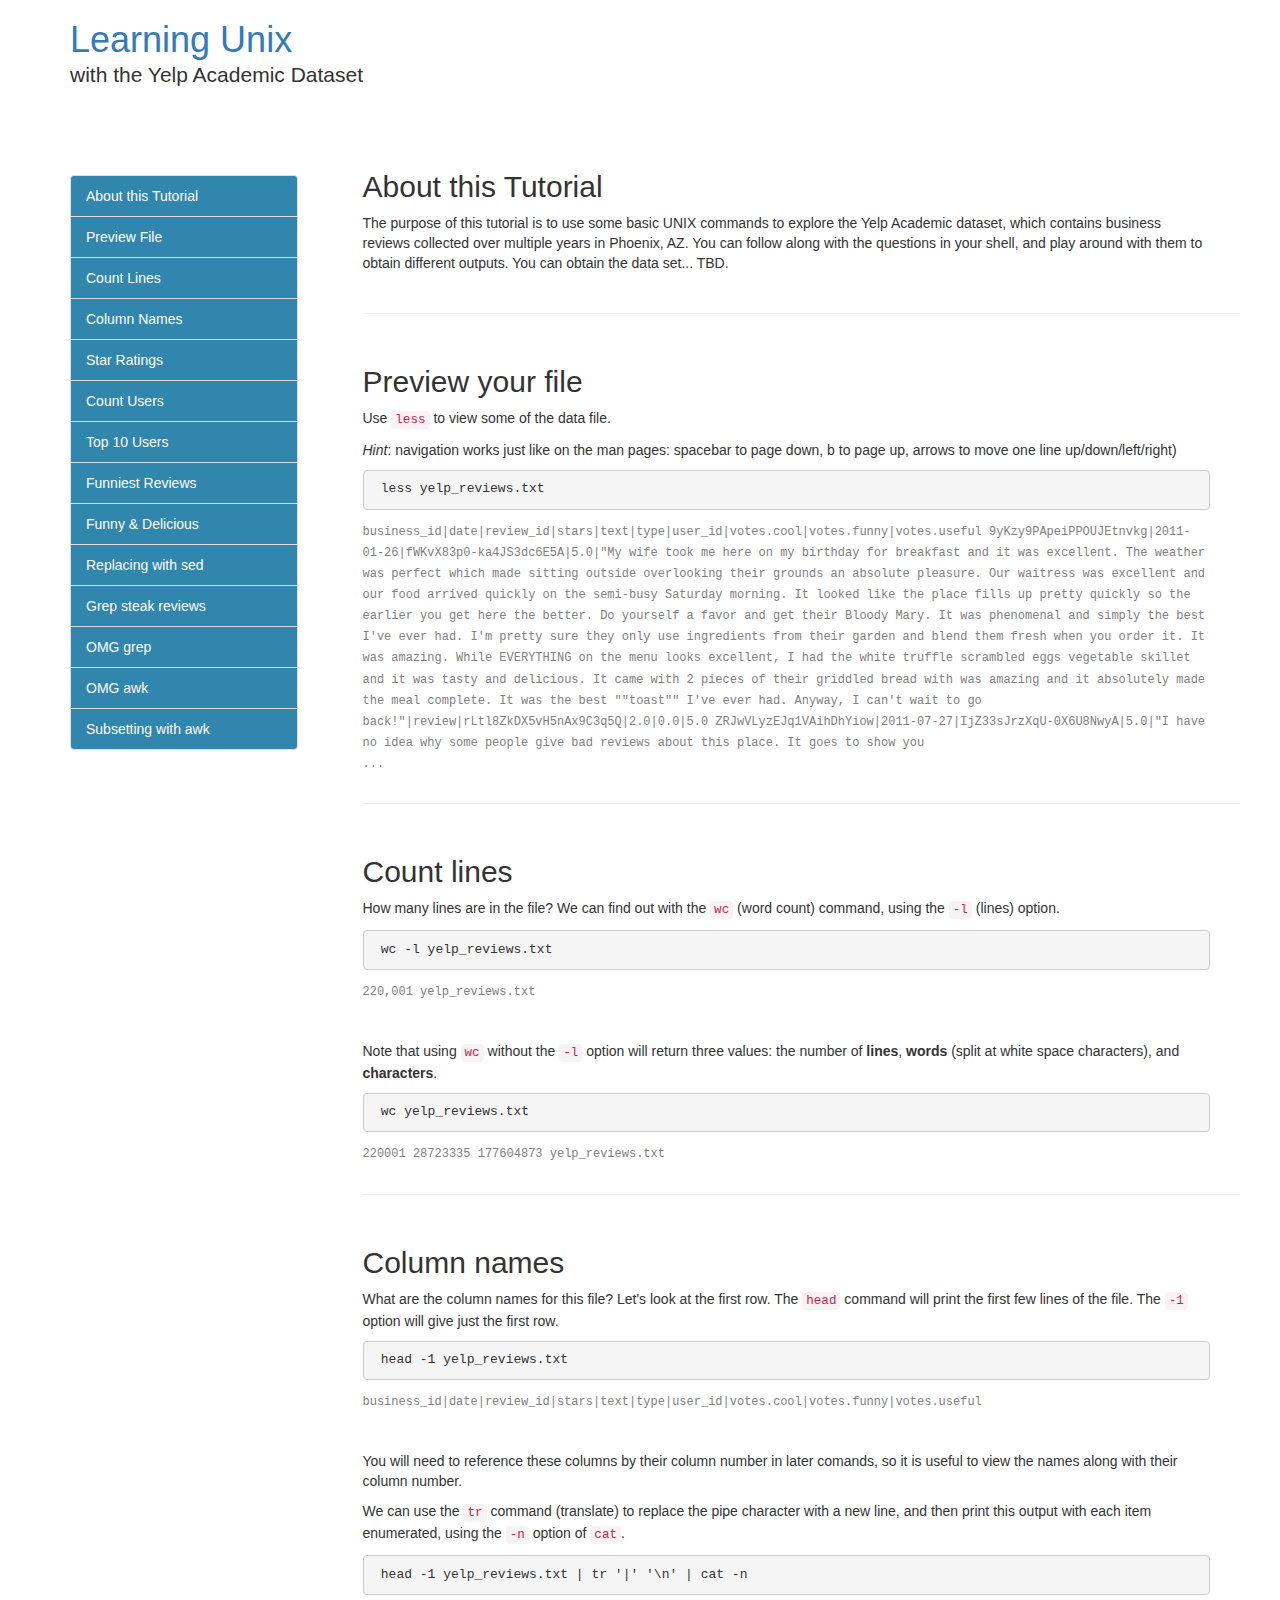
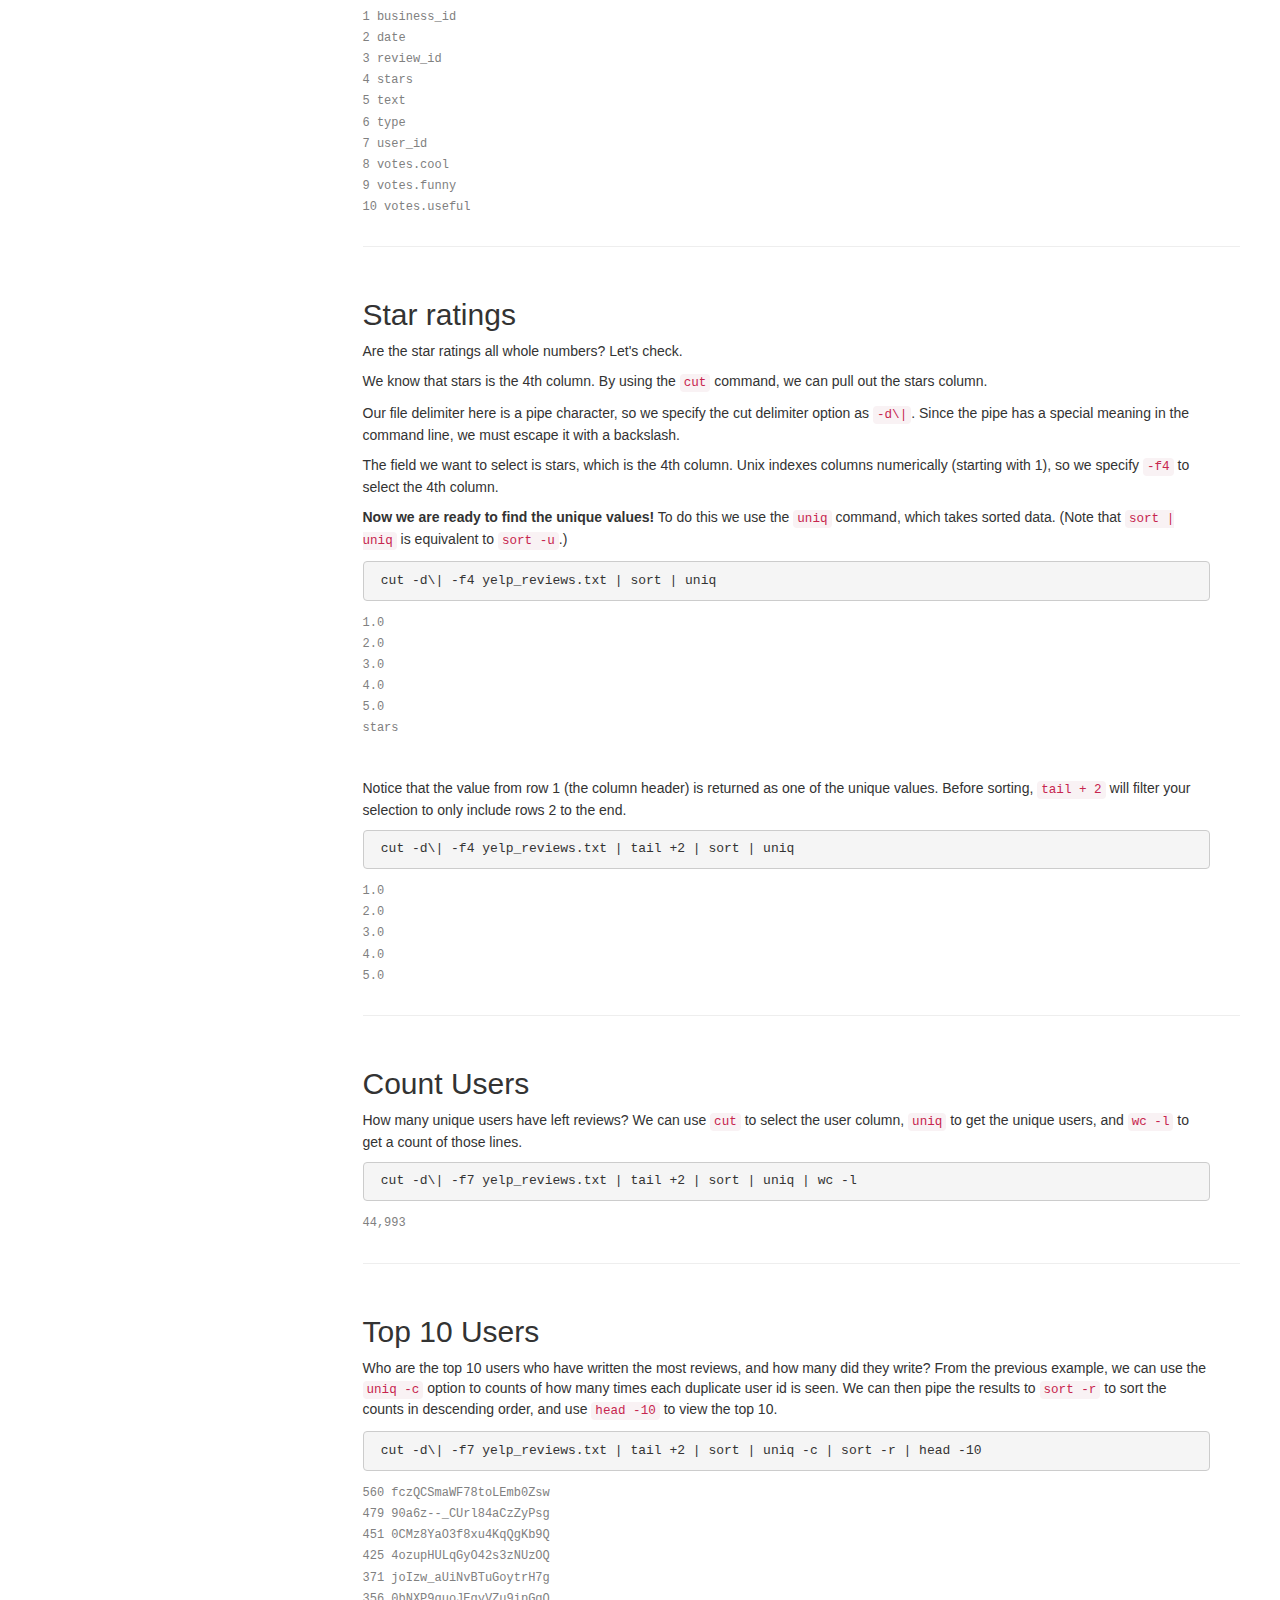
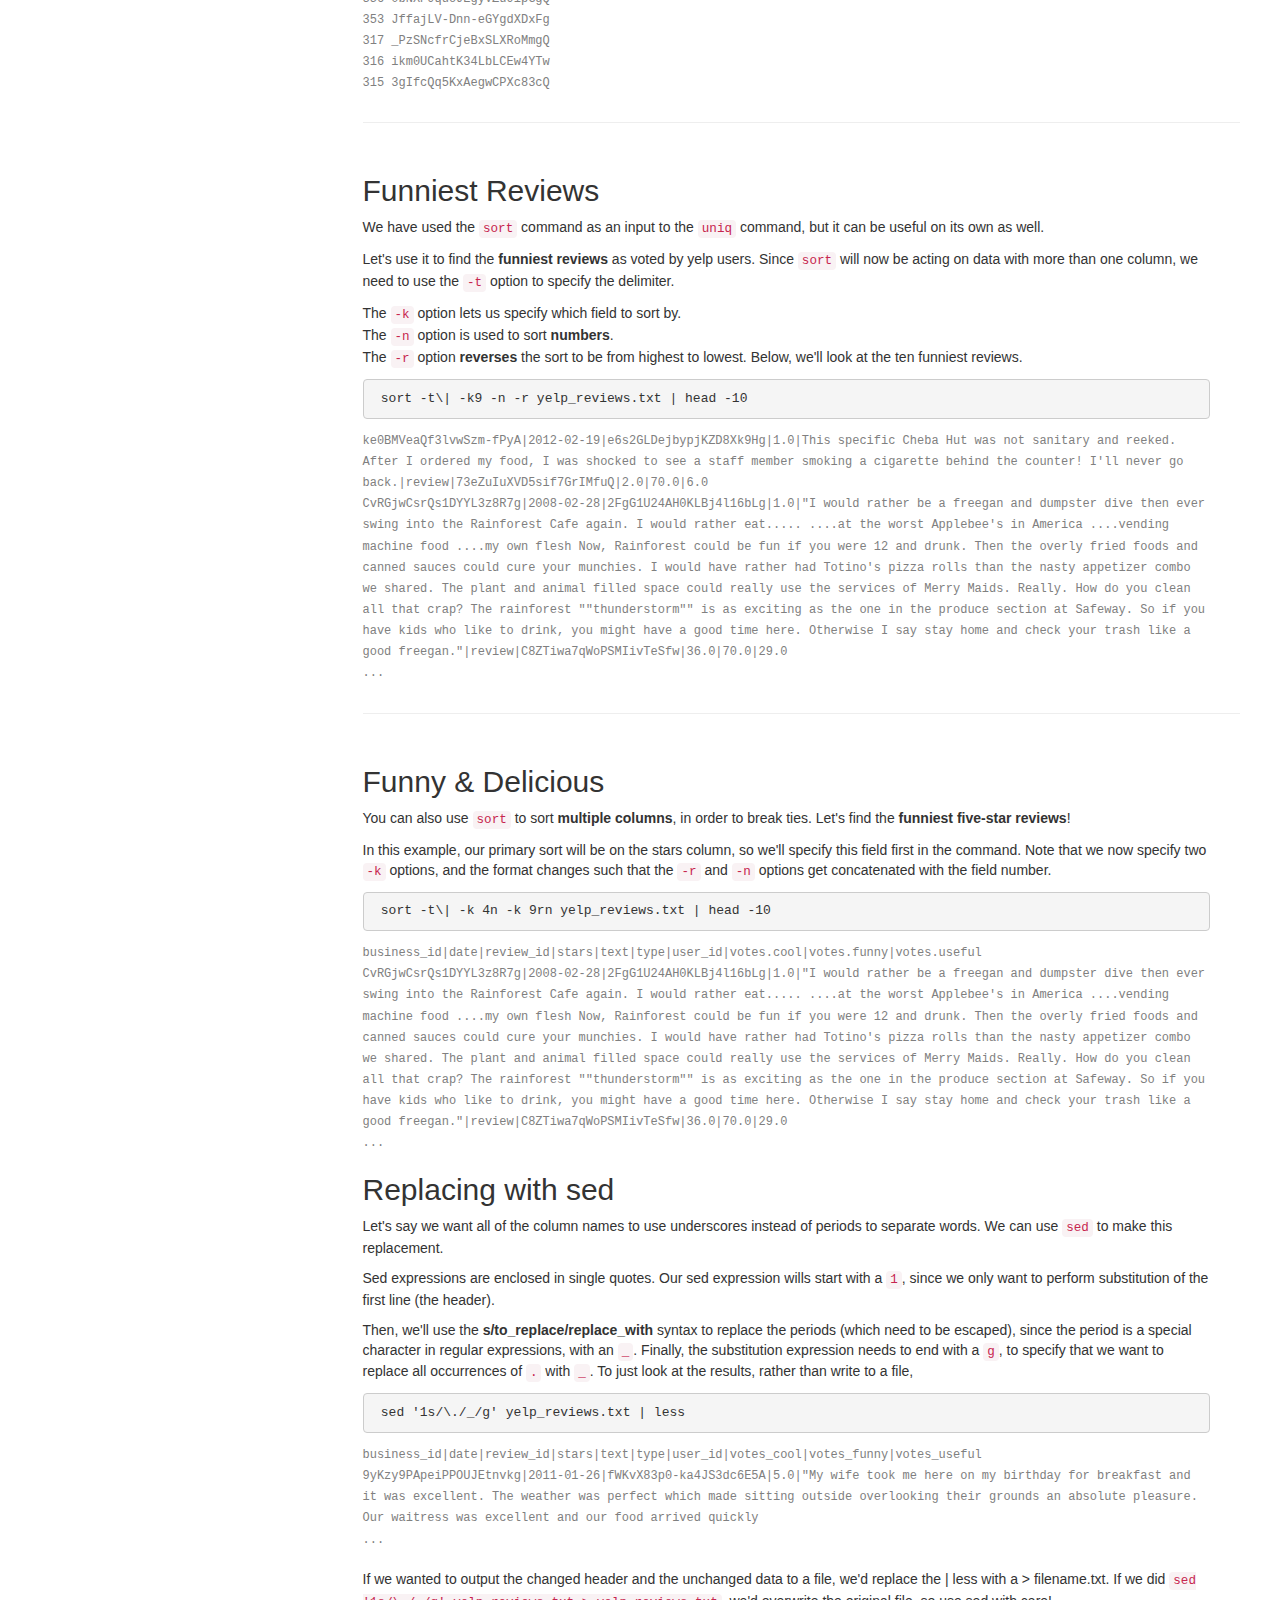
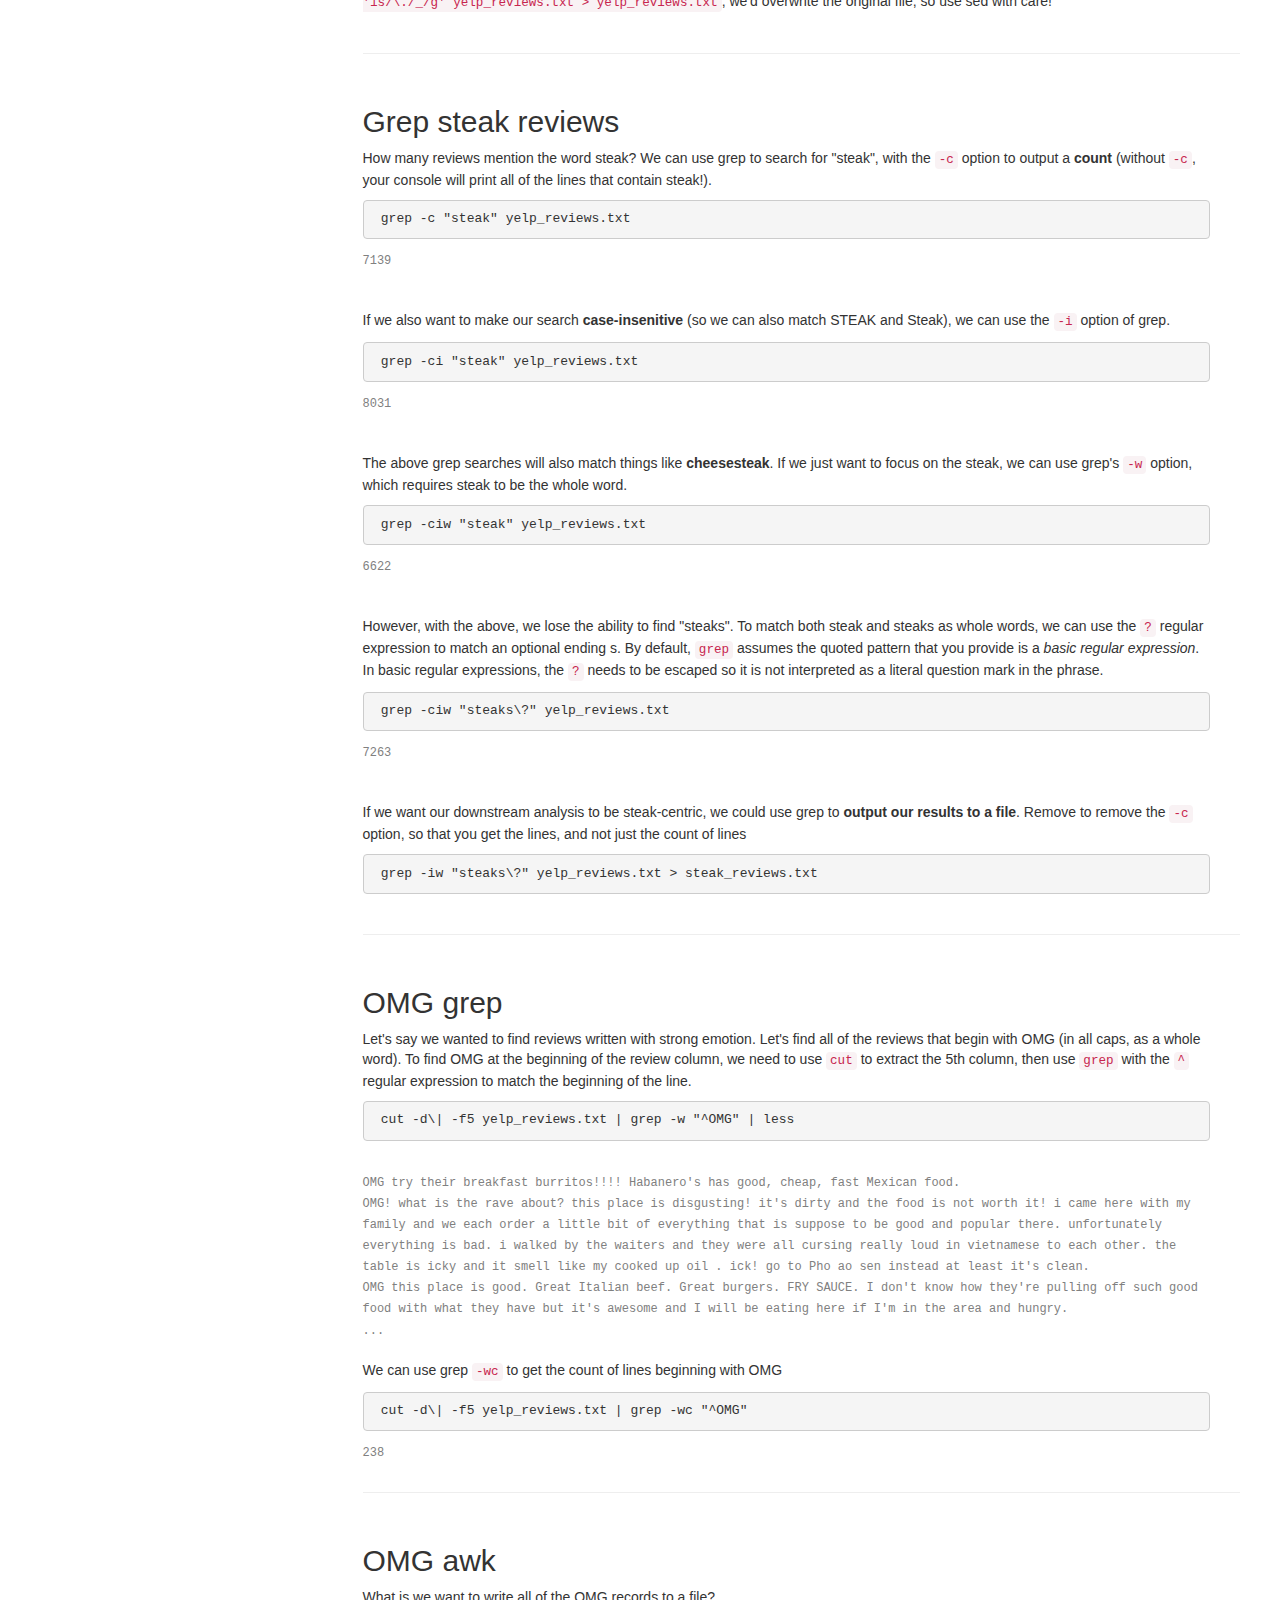
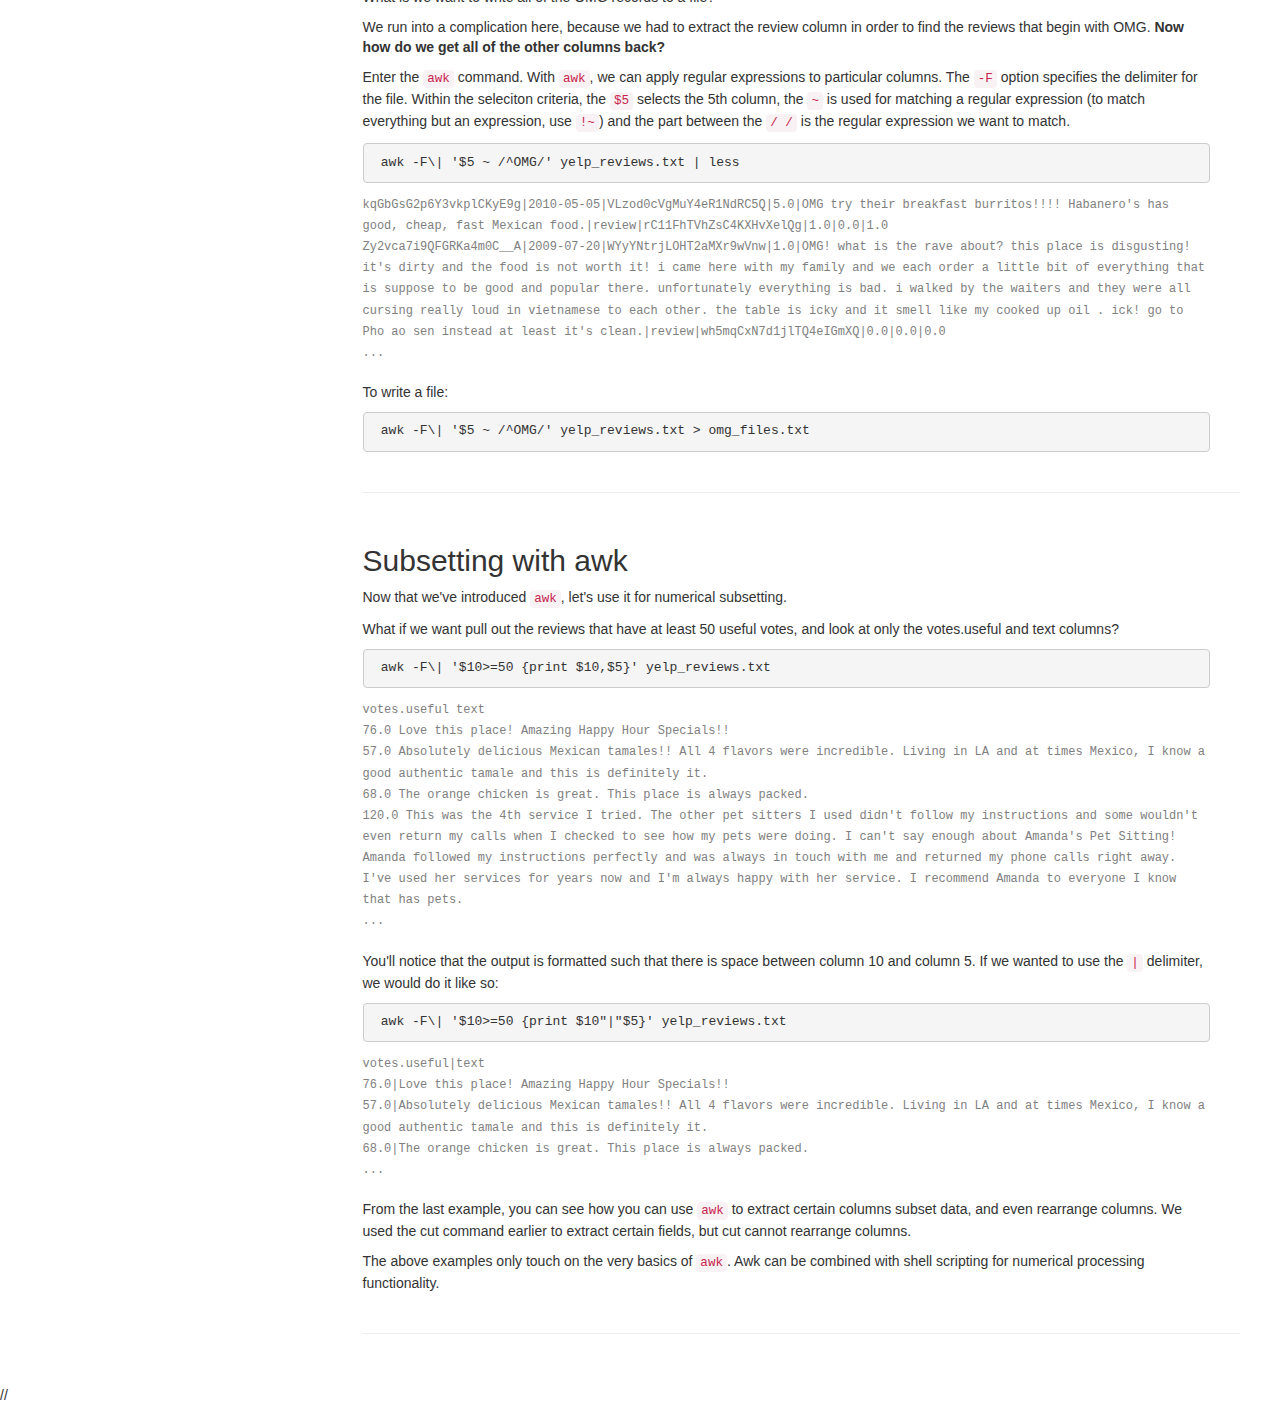
==== commit ff62d750: "updates" ====
--- a/index.html
+++ b/index.html
@@ -42,6 +42,8 @@
         <div class="col-md-3">
               
                 <div class="list-group" id="sidebar">
+                  <a href="#about" class="list-group-item">About this Tutorial
+                  </a>
                   <a href="#preview" class="list-group-item">Preview File
                   </a>
                   <a href="#count-lines" class="list-group-item">Count Lines
@@ -72,6 +74,11 @@
               
           </div>  
           <div class="col-md-9">
+                <!-- ############################### ABOUT ###############################-->
+                <h2 id="about">About this Tutorial</h2>
+                <p>The purpose of this tutorial is to use some basic UNIX commands to explore the Yelp Academic dataset, which contains business reviews collected over multiple years in Phoenix, AZ. You can follow along with the questions in your shell, and play around with them to obtain different outputs. You can obtain the data set... TBD.</p>
+
+                <hr class="col-md-12">
                 <!-- ############################### PREVIEW ###############################-->
                 <h2 id="preview">Preview your file</h2>
                 <p>Use <code>less</code> to view some of the data file.</p>
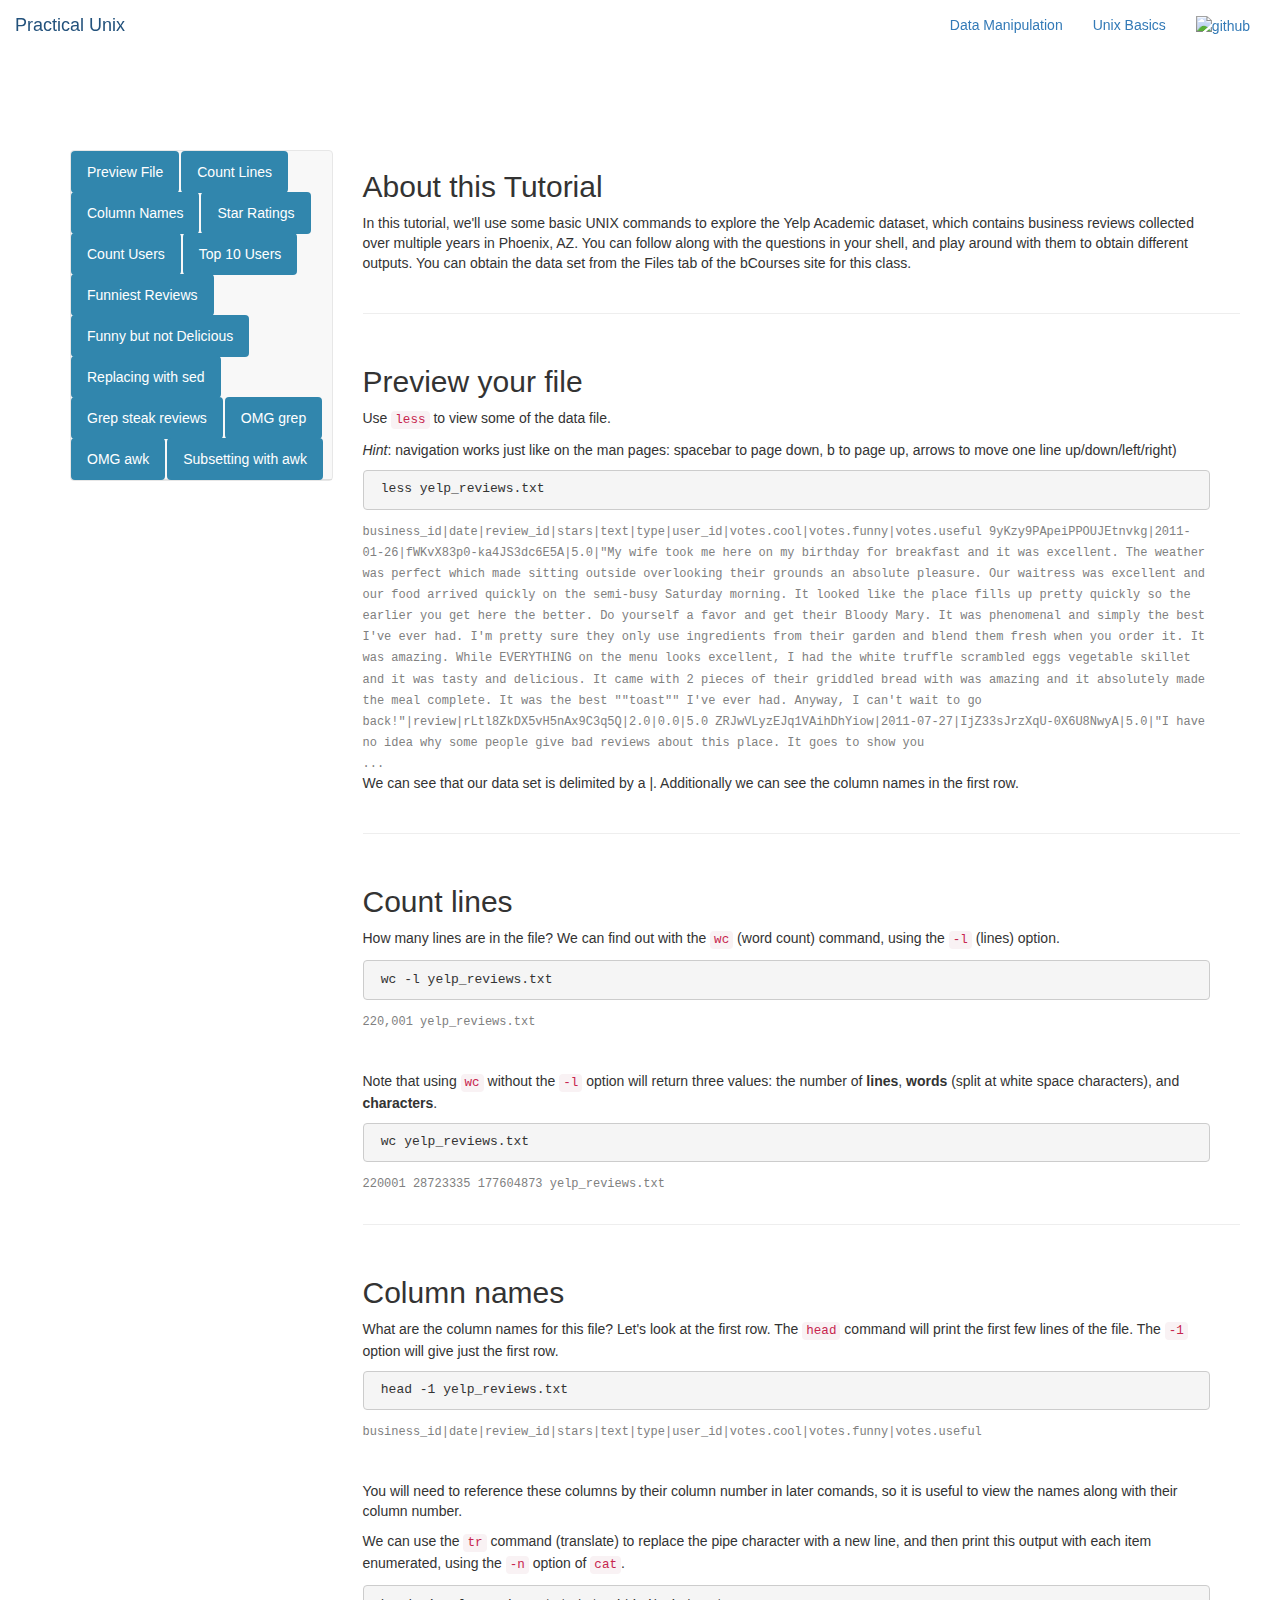
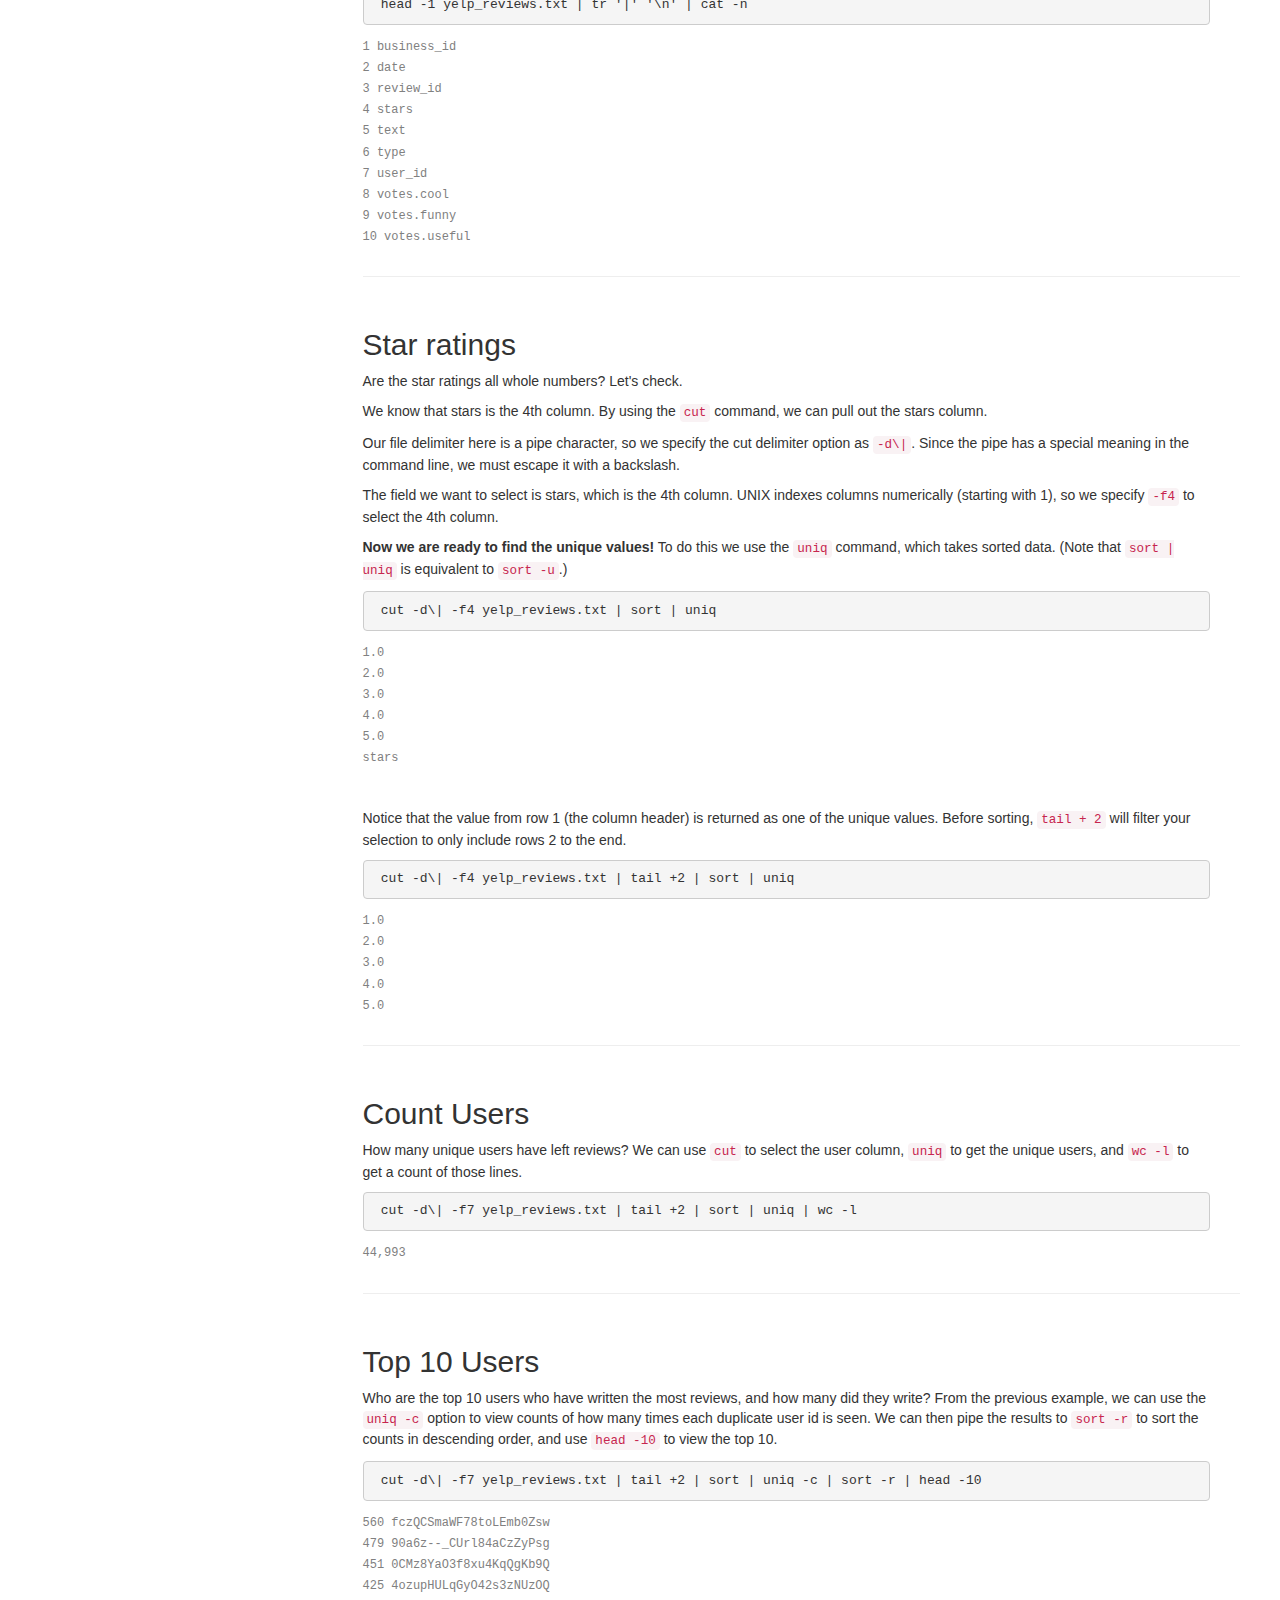
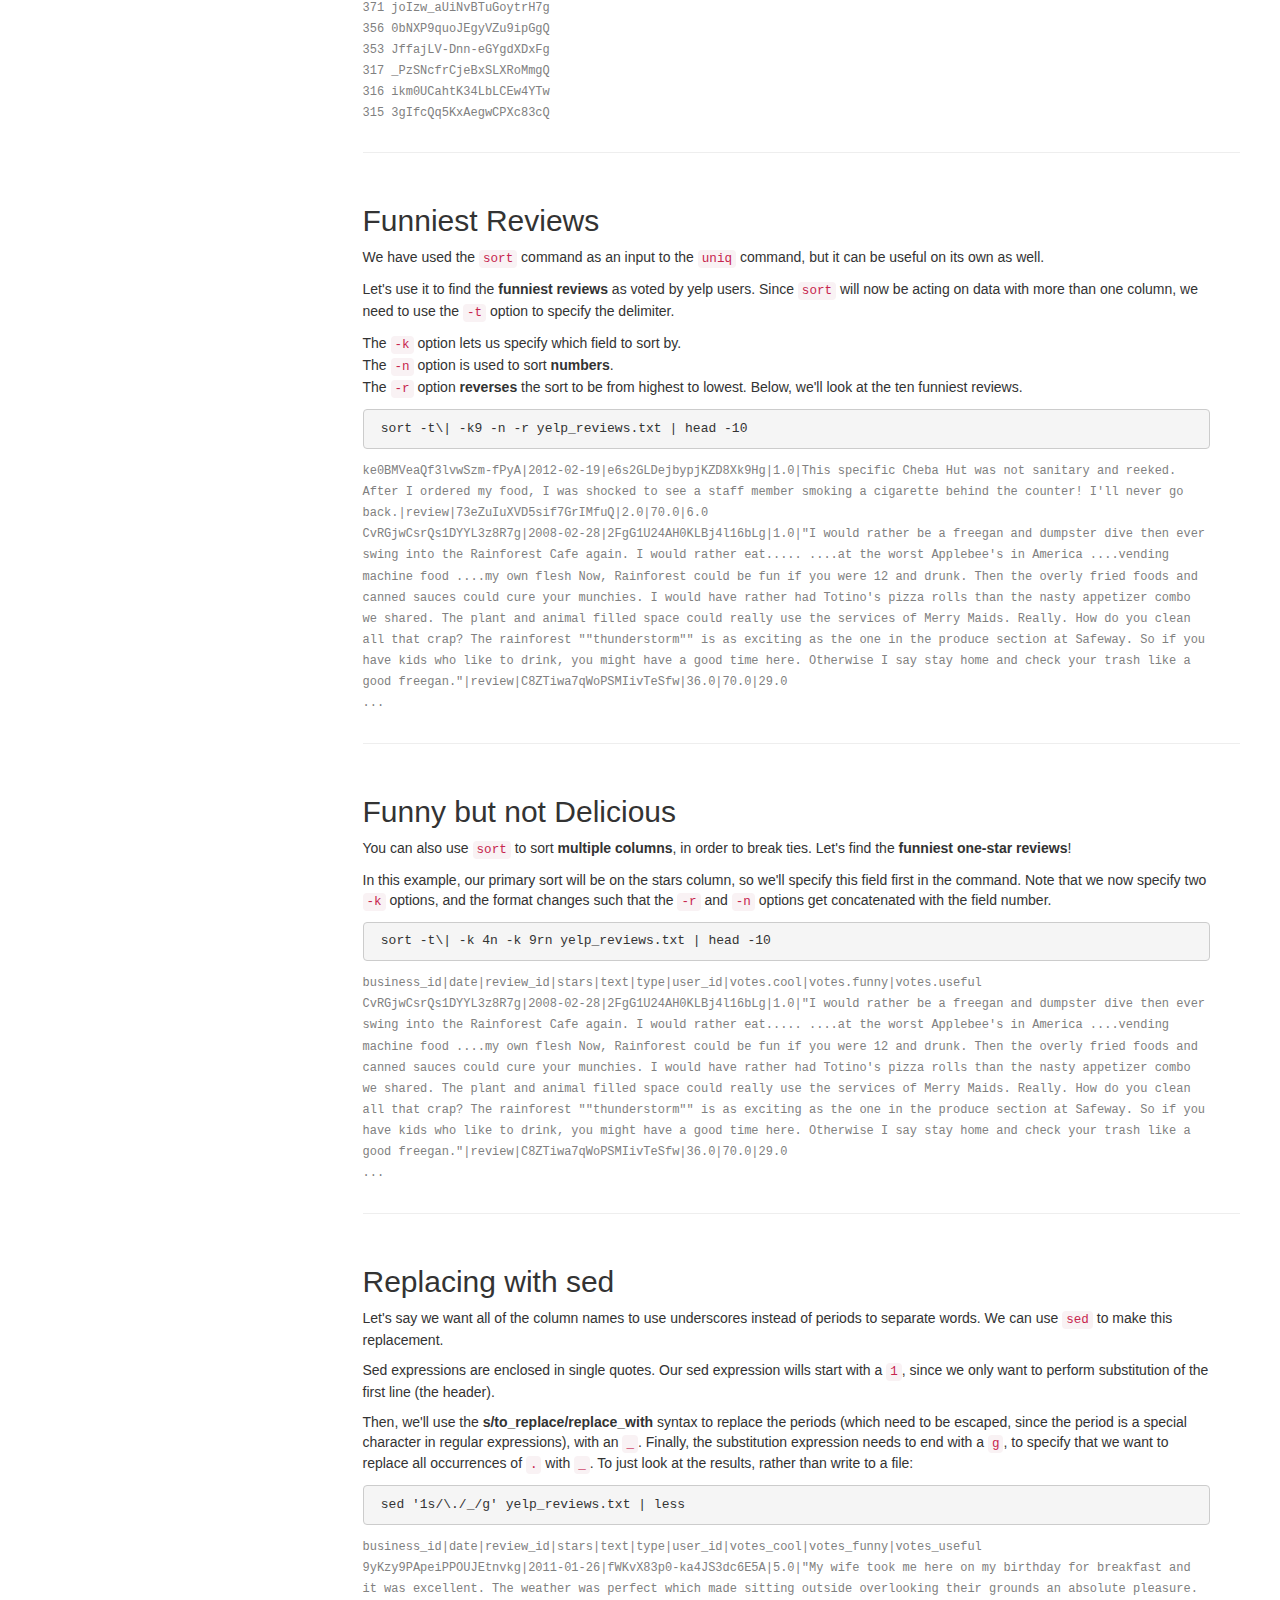
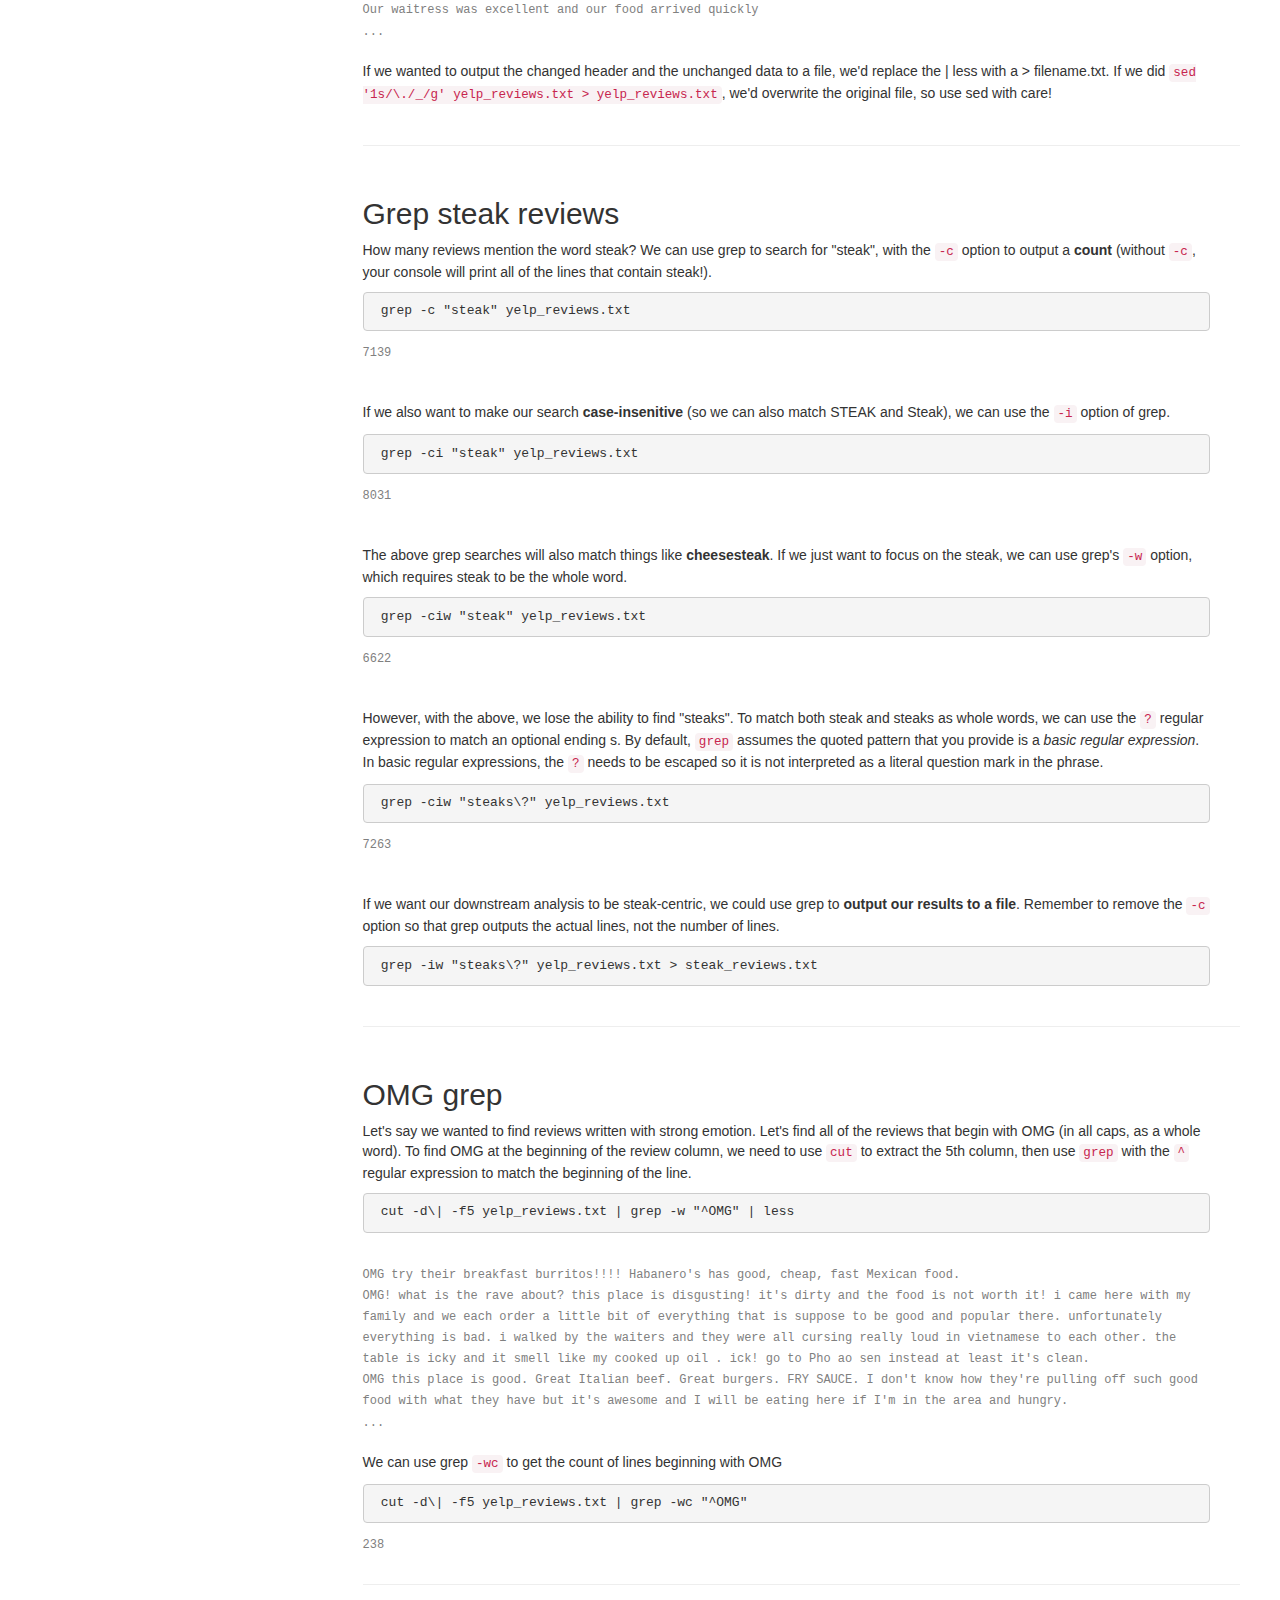
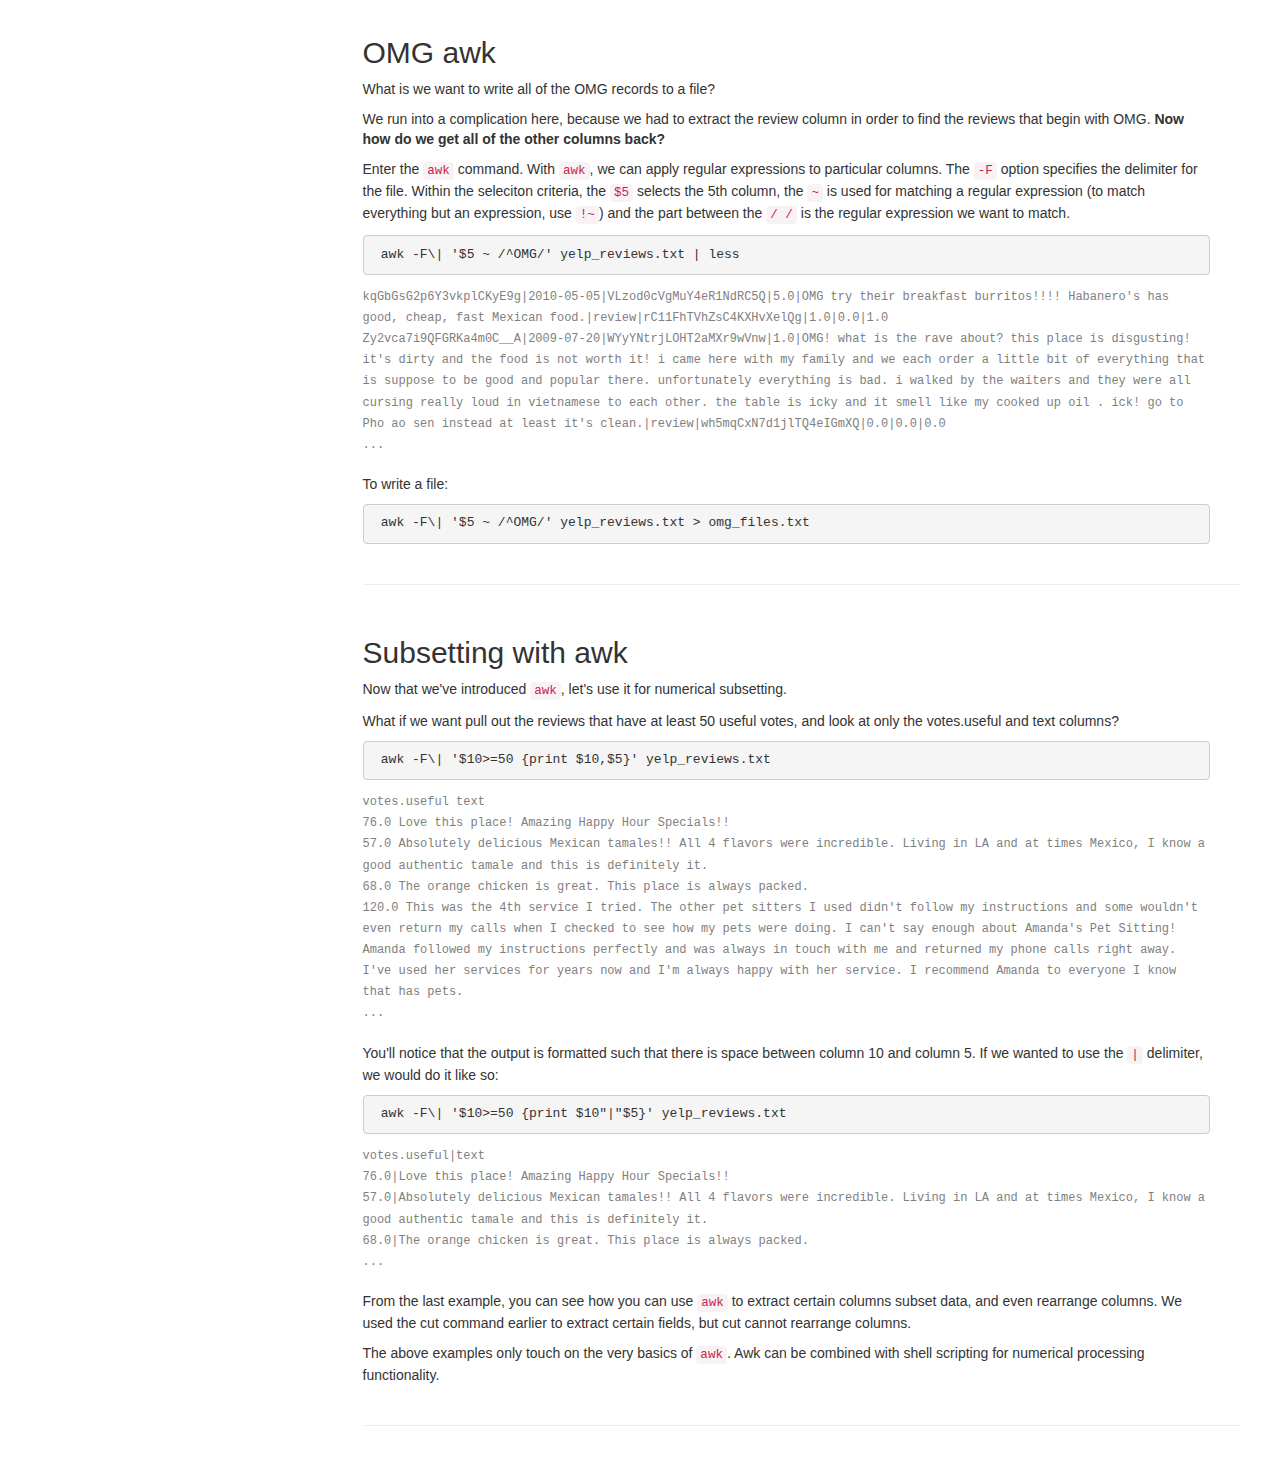
==== commit c0db3b63: "updates to pages, images" ====
--- a/index.html
+++ b/index.html
@@ -1,370 +1,568 @@
 <!DOCTYPE html>
 <html lang="en">
-  <head>
-    <meta charset="utf-8">
-    <meta http-equiv="X-UA-Compatible" content="IE=edge">
-    <meta name="viewport" content="width=device-width, initial-scale=1">
-    <title>Unix Tutorial</title>
-
-    <!-- Bootstrap -->
-    <link href="css/bootstrap.min.css" rel="stylesheet">
-    <link href="css/style.css" rel="stylesheet">
-    <link href="css/prism.css" rel="stylesheet">
-
-    <!-- HTML5 shim and Respond.js for IE8 support of HTML5 elements and media queries -->
-    <!-- WARNING: Respond.js doesn't work if you view the page via file:// -->
-    <!--[if lt IE 9]>
-      <script src="https://oss.maxcdn.com/html5shiv/3.7.2/html5shiv.min.js"></script>
-      <script src="https://oss.maxcdn.com/respond/1.4.2/respond.min.js"></script>
-    <![endif]-->
-  </head>
-  <body>
-
-  <header>
-    <div class="container">
+<head>
+  <meta charset="utf-8">
+  <meta http-equiv="X-UA-Compatible" content="IE=edge">
+  <meta name="viewport" content="width=device-width, initial-scale=1">
+  <title>Unix Tutorial</title>
+
+  <!-- Bootstrap -->
+  <link href="css/bootstrap.min.css" rel="stylesheet">
+  <link href="css/style.css" rel="stylesheet">
+</head>
+
+<!-- Navigation -->
+<nav class="navbar navbar-custom navbar-fixed-top" role="navigation">
+  <div class="container-fluid">
+    <div class="navbar-header">
+      <button type="button" class="navbar-toggle" data-toggle="collapse"
+              data-target=".navbar-main-collapse">
+        <i class="fa fa-bars"></i>
+      </button>
+      <a class="navbar-brand page-scroll" href="#">
+        <span id="page-title">Practical Unix</span>
+      </a>
+    </div>
+
+    <!-- Collect the nav links, forms, and other content for toggling -->
+    <div class="collapse navbar-collapse navbar-right navbar-main-collapse">
+
+      <ul class="nav navbar-nav">
+        <li class="active"><a href="index.html">Data Manipulation</a></li>
+        <li><a href="commands.html">Unix Basics</a></li>
+        <li><a href="https://github.com/tebarkley/unix-tutorial"
+               target="_blank" class="gh-link"><img
+            src='images/GitHub-Mark-32px.png' alt='github'></a></li>
+      </ul>
+    </div>
+    <!-- /.navbar-collapse -->
+  </div>
+  <!-- /.container -->
+</nav>
+
+<header>
+  <div class="container">
     <div class="row">
-      <div class="col-md-6">
-        <h1><a href="#">Learning Unix</a>
-          <p class="lead">with the Yelp Academic Dataset</p></h1>
-      </div>
-      <!-- <div class="col-md-6">
-        <div class="pull-right hidden-sm">    
-          <h1><a href="#"><i class="glyphicon glyphicon-user"></i> <i class="glyphicon glyphicon-chevron-down"></i></a></h1>
-        </div>
-      </div> -->
     </div>
+  </div>
+</header>
+
+<!-- Begin Body -->
+
+<body id="page-top" data-spy="scroll" data-target='.sidebar'>
+
+<div class="container">
+<div class="row">
+<div class="col-md-3">
+  <div class="sidebar-nav">
+    <div class="navbar navbar-default sidebar" role="navigation">
+      <ul class="nav nav-tabs sidenav" role="navigation">
+        <li><a href="#preview" class="list-group-item page-scroll">Preview File
+        </a></li>
+        <li><a href="#count-lines" class="list-group-item page-scroll">Count
+          Lines
+        </a></li>
+        <li><a href="#col-names" class="list-group-item page-scroll">Column
+          Names
+        </a></li>
+        <li><a href="#stars" class="list-group-item">Star Ratings
+        </a></li>
+        <li><a href="#unique-users" class="list-group-item">Count Users
+        </a></li>
+        <li><a href="#top-10-users" class="list-group-item">Top 10 Users
+        </a></li>
+        <li><a href="#funniest-reviews" class="list-group-item">Funniest
+          Reviews
+        </a></li>
+        <li><a href="#funny-delicious" class="list-group-item">Funny but not
+          Delicious
+        </a></li>
+        <li><a href="#sed-replace" class="list-group-item">Replacing with sed
+        </a></li>
+        <li><a href="#grep-steak" class="list-group-item">Grep steak reviews
+        </a></li>
+        <li><a href="#omg-grep" class="list-group-item">OMG grep
+        </a></li>
+        <li><a href="#omg-awk" class="list-group-item">OMG awk
+        </a></li>
+        <li><a href="#awk-subset" class="list-group-item">Subsetting with awk
+        </a></li>
+      </ul>
     </div>
-  </header>   
-
-<!-- Begin Body -->
-<div class="container">
-  <div class="row">
-        <div class="col-md-3">
-              
-                <div class="list-group" id="sidebar">
-                  <a href="#about" class="list-group-item">About this Tutorial
-                  </a>
-                  <a href="#preview" class="list-group-item">Preview File
-                  </a>
-                  <a href="#count-lines" class="list-group-item">Count Lines
-                  </a>
-                  <a href="#col-names" class="list-group-item">Column Names
-                  </a>
-                  <a href="#stars" class="list-group-item">Star Ratings
-                  </a>
-                  <a href="#unique-users" class="list-group-item">Count Users
-                  </a>
-                  <a href="#top-10-users" class="list-group-item">Top 10 Users
-                  </a>
-                  <a href="#funniest-reviews" class="list-group-item">Funniest Reviews
-                  </a>
-                  <a href="#funny-delicious" class="list-group-item">Funny & Delicious
-                  </a>
-                  <a href="#sed-replace" class="list-group-item">Replacing with sed
-                  </a>
-                  <a href="#grep-steak" class="list-group-item">Grep steak reviews
-                  </a>
-                  <a href="#omg-grep" class="list-group-item">OMG grep
-                  </a>
-                  <a href="#omg-awk" class="list-group-item">OMG awk
-                  </a>
-                  <a href="#awk-subset" class="list-group-item">Subsetting with awk
-                  </a>
-                </div>
-              
-          </div>  
-          <div class="col-md-9">
-                <!-- ############################### ABOUT ###############################-->
-                <h2 id="about">About this Tutorial</h2>
-                <p>The purpose of this tutorial is to use some basic UNIX commands to explore the Yelp Academic dataset, which contains business reviews collected over multiple years in Phoenix, AZ. You can follow along with the questions in your shell, and play around with them to obtain different outputs. You can obtain the data set... TBD.</p>
-
-                <hr class="col-md-12">
-                <!-- ############################### PREVIEW ###############################-->
-                <h2 id="preview">Preview your file</h2>
-                <p>Use <code>less</code> to view some of the data file.</p>
-
-                <p><i>Hint</i>: navigation works just like on the man pages: spacebar to page down, b to page up, arrows to move one line up/down/left/right)</p>
-
-                <pre> <code>less yelp_reviews.txt</code></pre>
-                <samp>business_id|date|review_id|stars|text|type|user_id|votes.cool|votes.funny|votes.useful
-                9yKzy9PApeiPPOUJEtnvkg|2011-01-26|fWKvX83p0-ka4JS3dc6E5A|5.0|"My wife took me here on my birthday for breakfast and it was excellent. The weather was perfect which made sitting outside overlooking their grounds an absolute pleasure. Our waitress was excellent and our food arrived quickly on the semi-busy Saturday morning. It looked like the place fills up pretty quickly so the earlier you get here the better. Do yourself a favor and get their Bloody Mary. It was phenomenal and simply the best I've ever had. I'm pretty sure they only use ingredients from their garden and blend them fresh when you order it. It was amazing. While EVERYTHING on the menu looks excellent, I had the white truffle scrambled eggs vegetable skillet and it was tasty and delicious. It came with 2 pieces of their griddled bread with was amazing and it absolutely made the meal complete. It was the best ""toast"" I've ever had. Anyway, I can't wait to go back!"|review|rLtl8ZkDX5vH5nAx9C3q5Q|2.0|0.0|5.0
-                ZRJwVLyzEJq1VAihDhYiow|2011-07-27|IjZ33sJrzXqU-0X6U8NwyA|5.0|"I have no idea why some people give bad reviews about this place. It goes to show you<br>...</samp>
-              
-                <hr class="col-md-12">
-                <!-- ############################### COUNT LINES ###############################-->
-                <h2 id="count-lines">Count lines</h2>
-                <p>How many lines are in the file? We can find out with the <code>wc</code> (word count) command, using the <code>-l</code> (lines) option.
-                </p>
-
-                <pre> <code>wc -l yelp_reviews.txt</code></pre>
-                <samp>220,001 yelp_reviews.txt</samp>
-                <br><br><br>
-
-                <p>Note that using <code>wc</code> without the <code>-l</code> option will return three values: the number of <b>lines</b>, <b>words</b> (split at white space characters), and <b>characters</b>.</p>
-                <pre> <code>wc yelp_reviews</b>.txt</code></pre>
-                <samp> 220001 28723335 177604873 yelp_reviews.txt</samp>
-
-                <hr class="col-md-12">
-        
-                <!-- ############################### COLUMN NAMES ###############################-->
-                <h2 id="col-names">Column names</h2>
-                <p>What are the column names for this file? Let's look at the first row. The <code>head</code> command will print the first few lines of the file. The <code>-1</code> option will give just the first row.
-                </p>
-
-                <pre> <code>head -1 yelp_reviews.txt</code></pre>
-                <samp>business_id|date|review_id|stars|text|type|user_id|votes.cool|votes.funny|votes.useful</samp>
-                <br><br><br>
-
-
-                <p>You will need to reference these columns by their column number in later comands, so it is useful to view the names along with their column number. </p>
-                <p> We can use the <code>tr</code> command (translate) to replace the pipe character with a new line, and then print this output with each item enumerated, using the <code>-n</code> option of <code>cat</code>.
-                <pre> <code>head -1 yelp_reviews.txt | tr '|' '\n' | cat -n</code></pre>
-                <samp>
-                  1  business_id <br>
-                  2  date <br>
-                  3  review_id <br>
-                  4  stars <br>
-                  5  text <br>
-                  6  type <br>
-                  7  user_id <br>
-                  8  votes.cool <br>
-                  9  votes.funny <br>
-                  10  votes.useful <br>
-                </samp>
-
-
-                <hr class="col-md-12">
-
-                <!-- ############################### STARS ###############################-->
-                <h2 id="stars">Star ratings</h2>
-                <p>Are the star ratings all whole numbers? Let's check.</p>
-                <p>We know that stars is the 4th column. By using the <code>cut</code> command, we can pull out the stars column.</p>
-                <p>Our file delimiter here is a pipe character, so we specify the cut delimiter option as <code>-d\|</code>. Since the pipe has a special meaning in the command line, we must escape it with a backslash.</p>
-
-                <p>The field we want to select is stars, which is the 4th column. Unix indexes columns numerically (starting with 1), so we specify <code>-f4</code> to select the 4th column.</p>
-
-                <p><b>Now we are ready to find the unique values!</b> To do this we use the <code>uniq</code> command, which takes sorted data. (Note that  <code>sort | uniq</code> is equivalent to <code>sort -u</code>.)
-                </p>
-
-                <pre> <code>cut -d\| -f4 yelp_reviews.txt | sort | uniq</code></pre>
-                <samp>
-                    1.0 <br>
-                    2.0 <br>
-                    3.0 <br>
-                    4.0 <br>
-                    5.0 <br>
-                    stars</samp>
-                  <br><br><br>
-                <p>Notice that the value from row 1 (the column header) is returned as one of the unique values. Before sorting, <code>tail + 2</code> will filter your selection to only include rows 2 to the end.</p>
-                <pre> <code>cut -d\| -f4 yelp_reviews.txt | tail +2 | sort | uniq</code></pre>
-                <samp>
-                    1.0 <br>
-                    2.0 <br>
-                    3.0 <br>
-                    4.0 <br>
-                    5.0 </samp>
-
-
-                <hr class="col-md-12">
-
-                <!-- ############################### UNIQUE USERS ###############################-->
-                <h2 id="unique-users">Count Users</h2>
-                <p>How many unique users have left reviews? We can use <code>cut</code> to select the user column, <code>uniq</code> to get the unique users, and <code>wc -l</code> to get a count of those lines.
-                </p>
-
-                <pre> <code>cut -d\| -f7 yelp_reviews.txt | tail +2 | sort | uniq | wc -l</code></pre>
-                <samp>44,993</samp>
-
-
-                <hr class="col-md-12">                        
-
-                <!-- ############################### TOP 10 USERS ###############################-->
-                <h2 id="top-10-users">Top 10 Users</h2>
-                <p>Who are the top 10 users who have written the most reviews, and how many did they write? From the previous example, we can use the <code>uniq -c</code> option to counts of how many times each duplicate user id is seen. We can then pipe the results to <code>sort -r</code> to sort the counts in descending order, and use <code>head -10</code> to view the top 10. 
-                </p>
-
-                <pre> <code>cut -d\| -f7 yelp_reviews.txt | tail +2 | sort | uniq -c | sort -r | head -10</code></pre>
-                <samp>
-                  560 fczQCSmaWF78toLEmb0Zsw<br>
-                  479 90a6z--_CUrl84aCzZyPsg<br>
-                  451 0CMz8YaO3f8xu4KqQgKb9Q<br>
-                  425 4ozupHULqGyO42s3zNUzOQ<br>
-                  371 joIzw_aUiNvBTuGoytrH7g<br>
-                  356 0bNXP9quoJEgyVZu9ipGgQ<br>
-                  353 JffajLV-Dnn-eGYgdXDxFg<br>
-                  317 _PzSNcfrCjeBxSLXRoMmgQ<br>
-                  316 ikm0UCahtK34LbLCEw4YTw<br>
-                  315 3gIfcQq5KxAegwCPXc83cQ
-                </samp>
-
-                <hr class="col-md-12">                        
-
-                <!-- ############################## FUNNIEST REVIEWS ###############################-->
-                <h2 id="funniest-reviews">Funniest Reviews</h2>
-                <p>We have used the <code>sort</code> command as an input to the <code>uniq</code> command, but it can be useful on its own as well.</p> 
-
-                <p>Let's use it to find the <b>funniest reviews</b> as voted by yelp users. Since <code>sort</code> will now be acting on data with more than one column, we need to use the <code>-t</code> option to specify the delimiter.</p> 
-
-                <p>The <code>-k</code> option lets us specify which field to sort by.<br> 
-                  The <code>-n</code> option is used to sort <b>numbers</b>.<br> 
-                  The <code>-r</code> option <b>reverses</b> the sort to be from highest to lowest. Below, we'll look at the ten funniest reviews.
-                </p>
-
-                <pre> <code>sort -t\| -k9 -n -r yelp_reviews.txt | head -10</code></pre>
-                <samp>
-                  ke0BMVeaQf3lvwSzm-fPyA|2012-02-19|e6s2GLDejbypjKZD8Xk9Hg|1.0|This specific Cheba Hut was not sanitary and reeked. After I ordered my food, I was shocked to see a staff member smoking a cigarette behind the counter! I'll never go back.|review|73eZuIuXVD5sif7GrIMfuQ|2.0|70.0|6.0<br>
-                  CvRGjwCsrQs1DYYL3z8R7g|2008-02-28|2FgG1U24AH0KLBj4l16bLg|1.0|"I would rather be a freegan and dumpster dive then ever swing into the Rainforest Cafe again. I would rather eat..... ....at the worst Applebee's in America ....vending machine food ....my own flesh Now, Rainforest could be fun if you were 12 and drunk. Then the overly fried foods and canned sauces could cure your munchies. I would have rather had Totino's pizza rolls than the nasty appetizer combo we shared. The plant and animal filled space could really use the services of Merry Maids. Really. How do you clean all that crap? The rainforest ""thunderstorm"" is as exciting as the one in the produce section at Safeway. So if you have kids who like to drink, you might have a good time here. Otherwise I say stay home and check your trash like a good freegan."|review|C8ZTiwa7qWoPSMIivTeSfw|36.0|70.0|29.0<br>...
-                </samp>
-
-                <hr class="col-md-12">                        
-
-                <!-- ############################### FUNNY DELICIOUS ###############################-->
-                <h2 id="funny-delicious">Funny & Delicious</h2>
-                <p>You can also use <code>sort</code> to sort <b>multiple columns</b>, in order to break ties. Let's find the <b>funniest five-star reviews</b>!</p>
-                <p>In this example, our primary sort will be on the stars column, so we'll specify this field first in the command. Note that we now specify two <code>-k</code> options, and the format changes such that the <code>-r</code> and <code>-n</code> options get concatenated with the field number.</p>
-
-                <pre> <code>sort -t\| -k 4n -k 9rn yelp_reviews.txt | head -10</code></pre>
-                <samp>
-                business_id|date|review_id|stars|text|type|user_id|votes.cool|votes.funny|votes.useful<br>
-                CvRGjwCsrQs1DYYL3z8R7g|2008-02-28|2FgG1U24AH0KLBj4l16bLg|1.0|"I would rather be a freegan and dumpster dive then ever swing into the Rainforest Cafe again. I would rather eat..... ....at the worst Applebee's in America ....vending machine food ....my own flesh Now, Rainforest could be fun if you were 12 and drunk. Then the overly fried foods and canned sauces could cure your munchies. I would have rather had Totino's pizza rolls than the nasty appetizer combo we shared. The plant and animal filled space could really use the services of Merry Maids. Really. How do you clean all that crap? The rainforest ""thunderstorm"" is as exciting as the one in the produce section at Safeway. So if you have kids who like to drink, you might have a good time here. Otherwise I say stay home and check your trash like a good freegan."|review|C8ZTiwa7qWoPSMIivTeSfw|36.0|70.0|29.0<br>...
-
-                </samp>
-
-                <!-- ############################## SED REPLACEMENT ###############################-->
-                <h2 id="sed-replace">Replacing with sed</h2>
-                <p>Let's say we want all of the column names to use underscores instead of periods to separate words. We can use <code>sed</code> to make this replacement.</p>
-                
-                <p>Sed expressions are enclosed in single quotes. Our sed expression wills start with a <code>1</code>, since we only want to perform substitution of the first line (the header).</p>
-
-                <p>Then, we'll use the <b>s/to_replace/replace_with</b> syntax to replace the periods (which need to be escaped), since the period is a special character in regular expressions, with an <code>_</code>. Finally, the substitution expression needs to end with a <code>g</code>, to specify that we want to replace all occurrences of <code>.</code> with <code>_</code>. To just look at the results, rather than write to a file, 
-                </p>
-
-                <pre> <code>sed '1s/\./_/g' yelp_reviews.txt | less</code></pre>
-                <samp>
-                business_id|date|review_id|stars|text|type|user_id|votes_cool|votes_funny|votes_useful<br>
-                9yKzy9PApeiPPOUJEtnvkg|2011-01-26|fWKvX83p0-ka4JS3dc6E5A|5.0|"My wife took me here on my birthday for breakfast and it was excellent. The weather was perfect which made sitting outside overlooking their grounds an absolute pleasure. Our waitress was excellent and our food arrived quickly<br>...
-                </samp>
-                <br><br>
-
-                <p>If we wanted to output the changed header and the unchanged data to a file, we'd replace the | less with a > filename.txt. If we did <code>sed '1s/\./_/g' yelp_reviews.txt > yelp_reviews.txt</code>, we'd overwrite the original file, so use sed with care!</p>
-
-                <hr class="col-md-12">                        
-
-                <!-- ############################### GREP STEAK ###############################-->
-                <h2 id="grep-steak">Grep steak reviews</h2>
-                <p>How many reviews mention the word steak? We can use grep to search for "steak", with the <code>-c</code> option to output a <b>count</b> (without <code>-c</code>, your console will print all of the lines that contain steak!).</p>
-
-                <pre> <code>grep -c "steak" yelp_reviews.txt</code></pre>
-                <samp>7139</samp>
-                <br><br><br>
-
-                <p>If we also want to make our search <b>case-insenitive</b> (so we can also match STEAK and Steak), we can use the <code>-i</code> option of grep.</p>
-
-                <pre> <code>grep -ci "steak" yelp_reviews.txt</code></pre>
-                <samp>8031</samp>
-                <br><br><br>
-
-                <p>The above grep searches will also match things like <b>cheesesteak</b>. If we just want to focus on the steak, we can use grep's <code>-w</code> option, which requires steak to be the whole word.</p>
-
-                <pre> <code>grep -ciw "steak" yelp_reviews.txt</code></pre>
-                <samp>6622</samp>
-                <br><br><br>
-
-                <p>However, with the above, we lose the ability to find "steaks". To match both steak and steaks as whole words, we can use the <code>?</code> regular expression to match an optional ending s. By default, <code>grep</code> assumes the quoted pattern that you provide is a <i>basic regular expression</i>. In basic regular expressions, the <code>?</code> needs to be escaped so it is not interpreted as a literal question mark in the phrase.</p>
-
-                <pre> <code>grep -ciw "steaks\?" yelp_reviews.txt</code></pre>
-                <samp>7263</samp>
-                <br><br><br>
-
-                <p>If we want our downstream analysis to be steak-centric, we could use grep to <b>output our results to a file</b>. Remove to remove the <code>-c</code> option, so that you get the lines, and not just the count of lines</p>
-
-                <pre> <code>grep -iw "steaks\?" yelp_reviews.txt > steak_reviews.txt</code></pre>
-
-                <hr class="col-md-12">                        
-
-
-                <!-- ############################### OMG grep ###############################-->
-                <h2 id="omg-grep">OMG grep</h2>
-                <p>Let's say we wanted to find reviews written with strong emotion. Let's find all of the reviews that begin with OMG (in all caps, as a whole word). To find OMG at the beginning of the review column, we need to use <code>cut</code> to extract the 5th column, then use <code>grep</code> with the <code>^</code> regular expression to match the beginning of the line.</p>
-
-                <pre> <code>cut -d\| -f5 yelp_reviews.txt | grep -w "^OMG" | less</code></pre>
-                <br>
-                <samp>    
-                  OMG try their breakfast burritos!!!! Habanero's has good, cheap, fast Mexican food.<br>
-                  OMG! what is the rave about? this place is disgusting! it's dirty and the food is not worth it! i came here with my family and we each order a little bit of everything that is suppose to be good and popular there. unfortunately everything is bad. i walked by the waiters and they were all cursing really loud in vietnamese to each other. the table is icky and it smell like my cooked up oil . ick! go to Pho ao sen instead at least it's clean.<br>
-                  OMG this place is good. Great Italian beef. Great burgers. FRY SAUCE. I don't know how they're pulling off such good food with what they have but it's awesome and I will be eating here if I'm in the area and hungry.<br>...
-               </samp>
-
-                <br><br>
-
-                <p>We can use grep <code>-wc</code> to get the count of lines beginning with OMG</p>
-                <pre> <code>cut -d\| -f5 yelp_reviews.txt | grep -wc "^OMG"</code></pre>
-                <samp>238</samp>
-
-                <hr class="col-md-12">   
-
-                <!-- ############################### OMG AWK ###############################-->
-                <h2 id="omg-awk">OMG awk</h2>
-                <p>What is we want to write all of the OMG records to a file?</p>
-
-                <p>We run into a complication here, because we had to extract the review column in order to find the reviews that begin with OMG. <b>Now how do we get all of the other columns back?</b></p> 
-
-                <p>Enter the <code>awk</code> command. With <code>awk</code>, we can apply regular expressions to particular columns. The <code>-F</code> option specifies the delimiter for the file. Within the seleciton criteria, the <code>$5</code> selects the 5th column, the <code>~</code> is used for matching a regular expression (to match everything but an expression, use <code>!~</code>) and the part between the <code>/ /</code> is the regular expression we want to match. </p>
-
-                <pre> <code>awk -F\| '$5 ~ /^OMG/' yelp_reviews.txt | less</code></pre>
-                <samp>kqGbGsG2p6Y3vkplCKyE9g|2010-05-05|VLzod0cVgMuY4eR1NdRC5Q|5.0|OMG try their breakfast burritos!!!! Habanero's has good, cheap, fast Mexican food.|review|rC11FhTVhZsC4KXHvXelQg|1.0|0.0|1.0<br>
-                Zy2vca7i9QFGRKa4m0C__A|2009-07-20|WYyYNtrjLOHT2aMXr9wVnw|1.0|OMG! what is the rave about? this place is disgusting! it's dirty and the food is not worth it! i came here with my family and we each order a little bit of everything that is suppose to be good and popular there. unfortunately everything is bad. i walked by the waiters and they were all cursing really loud in vietnamese to each other. the table is icky and it smell like my cooked up oil . ick! go to Pho ao sen instead at least it's clean.|review|wh5mqCxN7d1jlTQ4eIGmXQ|0.0|0.0|0.0<br>...
-                </samp>
-
-                <br><br>
-
-                <p>To write a file:</p>
-                <pre> <code>awk -F\| '$5 ~ /^OMG/' yelp_reviews.txt > omg_files.txt</code></pre>
-
-
-                <hr class="col-md-12">   
-
-                <!-- ############################### GREP STEAK ###############################-->
-                <h2 id="awk-subset">Subsetting with awk</h2>
-                <p>Now that we've introduced <code>awk</code>, let's use it for numerical subsetting.</p>
-                <p>What if we want pull out the reviews that have at least 50 useful votes, and look at only the votes.useful and text columns?</p>
-
-                <pre> <code>awk -F\| '$10>=50 {print $10,$5}' yelp_reviews.txt</code></pre>
-                <samp>votes.useful text<br>
-                76.0 Love this place! Amazing Happy Hour Specials!!<br>
-                57.0 Absolutely delicious Mexican tamales!! All 4 flavors were incredible. Living in LA and at times Mexico, I know a good authentic tamale and this is definitely it.<br>
-                68.0 The orange chicken is great. This place is always packed.<br>
-                120.0 This was the 4th service I tried. The other pet sitters I used didn't follow my instructions and some wouldn't even return my calls when I checked to see how my pets were doing. I can't say enough about Amanda's Pet Sitting! Amanda followed my instructions perfectly and was always in touch with me and returned my phone calls right away. I've used her services for years now and I'm always happy with her service. I recommend Amanda to everyone I know that has pets. <br>...</samp>
-                
-                <br><br>
-                <p>You'll notice that the output is formatted such that there is space between column 10 and column 5. If we wanted to use the <code>|</code> delimiter, we would do it like so:</p>
-
-                <pre> <code>awk -F\| '$10>=50 {print $10"|"$5}' yelp_reviews.txt</code></pre>
-                <samp>votes.useful|text<br>
-                76.0|Love this place! Amazing Happy Hour Specials!!<br>
-                57.0|Absolutely delicious Mexican tamales!! All 4 flavors were incredible. Living in LA and at times Mexico, I know a good authentic tamale and this is definitely it.<br>
-                68.0|The orange chicken is great. This place is always packed.<br>...</samp>
-
-                <br><br>
-
-                <p>From the last example, you can see how you can use <code>awk</code> to extract certain columns subset data, and even rearrange columns. We used the cut command earlier to extract certain fields, but cut cannot rearrange columns.</p>
-
-                <p>The above examples only touch on the very basics of <code>awk</code>. Awk can be combined with shell scripting for numerical processing functionality.</p>
-
-
-                <hr class="col-md-12">  
-                
-          </div> 
-    </div>
+  </div>
 </div>
 
-
-    <!-- jQuery (necessary for Bootstrap's JavaScript plugins) -->
-    <script src="https://ajax.googleapis.com/ajax/libs/jquery/1.11.1/jquery.min.js"></script>
-    <!-- Include all compiled plugins (below), or include individual files as needed -->
-    <script src="js/bootstrap.min.js"></script>
-    // <script src="js/prism.js"></script>
-    <script src="js/script.js"></script>
-
-  </body>
+<div class="col-md-9">
+<!-- ############################### ABOUT ###############################-->
+<h2 class="about">About this Tutorial</h2>
+
+<p class="intro-text">In this tutorial, we'll use some basic UNIX commands to explore
+  the Yelp Academic dataset, which contains business reviews collected over
+  multiple years in Phoenix, AZ. You can follow along with the questions in
+  your shell, and play around with them to obtain different outputs. You can
+  obtain the data set from the Files tab of the bCourses site for this class.</p>
+
+<hr class="col-md-12">
+<!-- ############################### PREVIEW ###############################-->
+<h2 id="preview">Preview your file</h2>
+
+<p>Use <code>less</code> to view some of the data file.</p>
+
+<p><i>Hint</i>: navigation works just like on the man pages: spacebar to page
+  down, b to page up, arrows to move one line up/down/left/right)</p>
+
+<pre> <code>less yelp_reviews.txt</code></pre>
+<samp>business_id|date|review_id|stars|text|type|user_id|votes.cool|votes.funny|votes.useful
+  9yKzy9PApeiPPOUJEtnvkg|2011-01-26|fWKvX83p0-ka4JS3dc6E5A|5.0|"My wife took me
+  here on my birthday for breakfast and it was excellent. The weather was
+  perfect which made sitting outside overlooking their grounds an absolute
+  pleasure. Our waitress was excellent and our food arrived quickly on the
+  semi-busy Saturday morning. It looked like the place fills up pretty quickly
+  so the earlier you get here the better. Do yourself a favor and get their
+  Bloody Mary. It was phenomenal and simply the best I've ever had. I'm pretty
+  sure they only use ingredients from their garden and blend them fresh when
+  you order it. It was amazing. While EVERYTHING on the menu looks excellent, I
+  had the white truffle scrambled eggs vegetable skillet and it was tasty and
+  delicious. It came with 2 pieces of their griddled bread with was amazing and
+  it absolutely made the meal complete. It was the best ""toast"" I've ever
+  had. Anyway, I can't wait to go
+  back!"|review|rLtl8ZkDX5vH5nAx9C3q5Q|2.0|0.0|5.0
+  ZRJwVLyzEJq1VAihDhYiow|2011-07-27|IjZ33sJrzXqU-0X6U8NwyA|5.0|"I have no idea
+  why some people give bad reviews about this place. It goes to show you<br>...</samp>
+
+  <p>We can see that our data set is delimited by a |. Additionally we can see the column names in the first row.</p>
+
+<hr class="col-md-12">
+<!-- ############################### COUNT LINES ###############################-->
+<h2 id="count-lines">Count lines</h2>
+
+<p>How many lines are in the file? We can find out with the <code>wc</code>
+  (word count) command, using the <code>-l</code> (lines) option.
+</p>
+
+<pre> <code>wc -l yelp_reviews.txt</code></pre>
+<samp>220,001 yelp_reviews.txt</samp>
+<br><br><br>
+
+<p>Note that using <code>wc</code> without the <code>-l</code> option will
+  return three values: the number of <b>lines</b>, <b>words</b> (split at white
+  space characters), and <b>characters</b>.</p>
+<pre> <code>wc yelp_reviews</b>.txt</code></pre>
+<samp> 220001 28723335 177604873 yelp_reviews.txt</samp>
+
+<hr class="col-md-12">
+
+<!-- ############################### COLUMN NAMES ###############################-->
+<h2 id="col-names">Column names</h2>
+
+<p>What are the column names for this file? Let's look at the first row. The
+  <code>head</code> command will print the first few lines of the file. The
+  <code>-1</code> option will give just the first row.
+</p>
+
+<pre> <code>head -1 yelp_reviews.txt</code></pre>
+<samp>business_id|date|review_id|stars|text|type|user_id|votes.cool|votes.funny|votes.useful</samp>
+<br><br><br>
+
+
+<p>You will need to reference these columns by their column number in later
+  comands, so it is useful to view the names along with their column
+  number. </p>
+
+<p> We can use the <code>tr</code> command (translate) to replace the pipe
+  character with a new line, and then print this output with each item
+  enumerated, using the <code>-n</code> option of <code>cat</code>.
+<pre> <code>head -1 yelp_reviews.txt | tr '|' '\n' | cat -n</code></pre>
+<samp>
+  1 business_id <br>
+  2 date <br>
+  3 review_id <br>
+  4 stars <br>
+  5 text <br>
+  6 type <br>
+  7 user_id <br>
+  8 votes.cool <br>
+  9 votes.funny <br>
+  10 votes.useful <br>
+</samp>
+
+
+<hr class="col-md-12">
+
+<!-- ############################### STARS ###############################-->
+<h2 id="stars">Star ratings</h2>
+
+<p>Are the star ratings all whole numbers? Let's check.</p>
+
+<p>We know that stars is the 4th column. By using the <code>cut</code> command,
+  we can pull out the stars column.</p>
+
+<p>Our file delimiter here is a pipe character, so we specify the cut delimiter
+  option as <code>-d\|</code>. Since the pipe has a special meaning in the
+  command line, we must escape it with a backslash.</p>
+
+<p>The field we want to select is stars, which is the 4th column. UNIX indexes
+  columns numerically (starting with 1), so we specify <code>-f4</code> to
+  select the 4th column.</p>
+
+<p><b>Now we are ready to find the unique values!</b> To do this we use the
+  <code>uniq</code> command, which takes sorted data. (Note that <code>sort |
+    uniq</code> is equivalent to <code>sort -u</code>.)
+</p>
+
+<pre> <code>cut -d\| -f4 yelp_reviews.txt | sort | uniq</code></pre>
+<samp>
+  1.0 <br>
+  2.0 <br>
+  3.0 <br>
+  4.0 <br>
+  5.0 <br>
+  stars</samp>
+<br><br><br>
+
+<p>Notice that the value from row 1 (the column header) is returned as one of
+  the unique values. Before sorting, <code>tail + 2</code> will filter your
+  selection to only include rows 2 to the end.</p>
+<pre> <code>cut -d\| -f4 yelp_reviews.txt | tail +2 | sort | uniq</code></pre>
+<samp>
+  1.0 <br>
+  2.0 <br>
+  3.0 <br>
+  4.0 <br>
+  5.0 </samp>
+
+
+<hr class="col-md-12">
+
+<!-- ############################### UNIQUE USERS ###############################-->
+<h2 id="unique-users">Count Users</h2>
+
+<p>How many unique users have left reviews? We can use <code>cut</code> to
+  select the user column, <code>uniq</code> to get the unique users, and <code>wc
+    -l</code> to get a count of those lines.
+</p>
+
+<pre> <code>cut -d\| -f7 yelp_reviews.txt | tail +2 | sort | uniq | wc -l</code></pre>
+<samp>44,993</samp>
+
+
+<hr class="col-md-12">
+
+<!-- ############################### TOP 10 USERS ###############################-->
+<h2 id="top-10-users">Top 10 Users</h2>
+
+<p>Who are the top 10 users who have written the most reviews, and how many did
+  they write? From the previous example, we can use the <code>uniq -c</code>
+  option to view counts of how many times each duplicate user id is seen. We can
+  then pipe the results to <code>sort -r</code> to sort the counts in
+  descending order, and use <code>head -10</code> to view the top 10.
+</p>
+
+<pre> <code>cut -d\| -f7 yelp_reviews.txt | tail +2 | sort | uniq -c | sort -r | head -10</code></pre>
+<samp>
+  560 fczQCSmaWF78toLEmb0Zsw<br>
+  479 90a6z--_CUrl84aCzZyPsg<br>
+  451 0CMz8YaO3f8xu4KqQgKb9Q<br>
+  425 4ozupHULqGyO42s3zNUzOQ<br>
+  371 joIzw_aUiNvBTuGoytrH7g<br>
+  356 0bNXP9quoJEgyVZu9ipGgQ<br>
+  353 JffajLV-Dnn-eGYgdXDxFg<br>
+  317 _PzSNcfrCjeBxSLXRoMmgQ<br>
+  316 ikm0UCahtK34LbLCEw4YTw<br>
+  315 3gIfcQq5KxAegwCPXc83cQ
+</samp>
+
+<hr class="col-md-12">
+
+<!-- ############################## FUNNIEST REVIEWS ###############################-->
+<h2 id="funniest-reviews">Funniest Reviews</h2>
+
+<p>We have used the <code>sort</code> command as an input to the
+  <code>uniq</code> command, but it can be useful on its own as well.</p>
+
+<p>Let's use it to find the <b>funniest reviews</b> as voted by yelp users.
+  Since <code>sort</code> will now be acting on data with more than one column,
+  we need to use the <code>-t</code> option to specify the delimiter.</p>
+
+<p>The <code>-k</code> option lets us specify which field to sort by.<br>
+  The <code>-n</code> option is used to sort <b>numbers</b>.<br>
+  The <code>-r</code> option <b>reverses</b> the sort to be from highest to
+  lowest. Below, we'll look at the ten funniest reviews.
+</p>
+
+<pre> <code>sort -t\| -k9 -n -r yelp_reviews.txt | head -10</code></pre>
+<samp>
+  ke0BMVeaQf3lvwSzm-fPyA|2012-02-19|e6s2GLDejbypjKZD8Xk9Hg|1.0|This specific
+  Cheba Hut was not sanitary and reeked. After I ordered my food, I was shocked
+  to see a staff member smoking a cigarette behind the counter! I'll never go
+  back.|review|73eZuIuXVD5sif7GrIMfuQ|2.0|70.0|6.0<br>
+  CvRGjwCsrQs1DYYL3z8R7g|2008-02-28|2FgG1U24AH0KLBj4l16bLg|1.0|"I would rather
+  be a freegan and dumpster dive then ever swing into the Rainforest Cafe
+  again. I would rather eat..... ....at the worst Applebee's in America
+  ....vending machine food ....my own flesh Now, Rainforest could be fun if you
+  were 12 and drunk. Then the overly fried foods and canned sauces could cure
+  your munchies. I would have rather had Totino's pizza rolls than the nasty
+  appetizer combo we shared. The plant and animal filled space could really use
+  the services of Merry Maids. Really. How do you clean all that crap? The
+  rainforest ""thunderstorm"" is as exciting as the one in the produce section
+  at Safeway. So if you have kids who like to drink, you might have a good time
+  here. Otherwise I say stay home and check your trash like a good
+  freegan."|review|C8ZTiwa7qWoPSMIivTeSfw|36.0|70.0|29.0<br>...
+</samp>
+
+<hr class="col-md-12">
+
+<!-- ############################### FUNNY DELICIOUS ###############################-->
+<h2 id="funny-delicious">Funny but not Delicious</h2>
+
+<p>You can also use <code>sort</code> to sort <b>multiple columns</b>, in order
+  to break ties. Let's find the <b>funniest one-star reviews</b>!</p>
+
+<p>In this example, our primary sort will be on the stars column, so we'll
+  specify this field first in the command. Note that we now specify two <code>-k</code>
+  options, and the format changes such that the <code>-r</code> and
+  <code>-n</code> options get concatenated with the field number.</p>
+
+<pre> <code>sort -t\| -k 4n -k 9rn yelp_reviews.txt | head -10</code></pre>
+<samp>
+  business_id|date|review_id|stars|text|type|user_id|votes.cool|votes.funny|votes.useful<br>
+  CvRGjwCsrQs1DYYL3z8R7g|2008-02-28|2FgG1U24AH0KLBj4l16bLg|1.0|"I would rather
+  be a freegan and dumpster dive then ever swing into the Rainforest Cafe
+  again. I would rather eat..... ....at the worst Applebee's in America
+  ....vending machine food ....my own flesh Now, Rainforest could be fun if you
+  were 12 and drunk. Then the overly fried foods and canned sauces could cure
+  your munchies. I would have rather had Totino's pizza rolls than the nasty
+  appetizer combo we shared. The plant and animal filled space could really use
+  the services of Merry Maids. Really. How do you clean all that crap? The
+  rainforest ""thunderstorm"" is as exciting as the one in the produce section
+  at Safeway. So if you have kids who like to drink, you might have a good time
+  here. Otherwise I say stay home and check your trash like a good
+  freegan."|review|C8ZTiwa7qWoPSMIivTeSfw|36.0|70.0|29.0<br>...
+
+</samp>
+<hr class="col-md-12">
+
+
+<!-- ############################## SED REPLACEMENT ###############################-->
+<h2 id="sed-replace">Replacing with sed</h2>
+
+<p>Let's say we want all of the column names to use underscores instead of
+  periods to separate words. We can use <code>sed</code> to make this
+  replacement.</p>
+
+<p>Sed expressions are enclosed in single quotes. Our sed expression wills
+  start with a <code>1</code>, since we only want to perform substitution of
+  the first line (the header).</p>
+
+<p>Then, we'll use the <b>s/to_replace/replace_with</b> syntax to replace the
+  periods (which need to be escaped, since the period is a special character
+  in regular expressions), with an <code>_</code>. Finally, the substitution
+  expression needs to end with a <code>g</code>, to specify that we want to
+  replace all occurrences of <code>.</code> with <code>_</code>. To just look
+  at the results, rather than write to a file:
+</p>
+
+<pre> <code>sed '1s/\./_/g' yelp_reviews.txt | less</code></pre>
+<samp>
+  business_id|date|review_id|stars|text|type|user_id|votes_cool|votes_funny|votes_useful<br>
+  9yKzy9PApeiPPOUJEtnvkg|2011-01-26|fWKvX83p0-ka4JS3dc6E5A|5.0|"My wife took me
+  here on my birthday for breakfast and it was excellent. The weather was
+  perfect which made sitting outside overlooking their grounds an absolute
+  pleasure. Our waitress was excellent and our food arrived quickly<br>...
+</samp>
+<br><br>
+
+<p>If we wanted to output the changed header and the unchanged data to a file,
+  we'd replace the | less with a > filename.txt. If we did <code>sed
+    '1s/\./_/g' yelp_reviews.txt > yelp_reviews.txt</code>, we'd overwrite the
+  original file, so use sed with care!</p>
+
+<hr class="col-md-12">
+
+<!-- ############################### GREP STEAK ###############################-->
+<h2 id="grep-steak">Grep steak reviews</h2>
+
+<p>How many reviews mention the word steak? We can use grep to search for
+  "steak", with the <code>-c</code> option to output a <b>count</b> (without
+  <code>-c</code>, your console will print all of the lines that contain
+  steak!).</p>
+
+<pre> <code>grep -c "steak" yelp_reviews.txt</code></pre>
+<samp>7139</samp>
+<br><br><br>
+
+<p>If we also want to make our search <b>case-insenitive</b> (so we can also
+  match STEAK and Steak), we can use the <code>-i</code> option of grep.</p>
+
+<pre> <code>grep -ci "steak" yelp_reviews.txt</code></pre>
+<samp>8031</samp>
+<br><br><br>
+
+<p>The above grep searches will also match things like <b>cheesesteak</b>. If
+  we just want to focus on the steak, we can use grep's <code>-w</code> option,
+  which requires steak to be the whole word.</p>
+
+<pre> <code>grep -ciw "steak" yelp_reviews.txt</code></pre>
+<samp>6622</samp>
+<br><br><br>
+
+<p>However, with the above, we lose the ability to find "steaks". To match both
+  steak and steaks as whole words, we can use the <code>?</code> regular
+  expression to match an optional ending s. By default, <code>grep</code>
+  assumes the quoted pattern that you provide is a <i>basic regular
+    expression</i>. In basic regular expressions, the <code>?</code> needs to
+  be escaped so it is not interpreted as a literal question mark in the phrase.
+</p>
+
+<pre> <code>grep -ciw "steaks\?" yelp_reviews.txt</code></pre>
+<samp>7263</samp>
+<br><br><br>
+
+<p>If we want our downstream analysis to be steak-centric, we could use grep to
+  <b>output our results to a file</b>. Remember to remove the <code>-c</code>
+  option so that grep outputs the actual lines, not the number of lines.</p>
+
+<pre> <code>grep -iw "steaks\?" yelp_reviews.txt > steak_reviews.txt</code></pre>
+
+<hr class="col-md-12">
+
+
+<!-- ############################### OMG grep ###############################-->
+<h2 id="omg-grep">OMG grep</h2>
+
+<p>Let's say we wanted to find reviews written with strong emotion. Let's find
+  all of the reviews that begin with OMG (in all caps, as a whole word). To
+  find OMG at the beginning of the review column, we need to use
+  <code>cut</code> to extract the 5th column, then use <code>grep</code> with
+  the <code>^</code> regular expression to match the beginning of the line.</p>
+
+<pre> <code>cut -d\| -f5 yelp_reviews.txt | grep -w "^OMG" | less</code></pre>
+<br>
+<samp>
+  OMG try their breakfast burritos!!!! Habanero's has good, cheap, fast Mexican
+  food.<br>
+  OMG! what is the rave about? this place is disgusting! it's dirty and the
+  food is not worth it! i came here with my family and we each order a little
+  bit of everything that is suppose to be good and popular there. unfortunately
+  everything is bad. i walked by the waiters and they were all cursing really
+  loud in vietnamese to each other. the table is icky and it smell like my
+  cooked up oil . ick! go to Pho ao sen instead at least it's clean.<br>
+  OMG this place is good. Great Italian beef. Great burgers. FRY SAUCE. I don't
+  know how they're pulling off such good food with what they have but it's
+  awesome and I will be eating here if I'm in the area and hungry.<br>...
+</samp>
+
+<br><br>
+
+<p>We can use grep <code>-wc</code> to get the count of lines beginning with
+  OMG</p>
+<pre> <code>cut -d\| -f5 yelp_reviews.txt | grep -wc "^OMG"</code></pre>
+<samp>238</samp>
+
+<hr class="col-md-12">
+
+<!-- ############################### OMG AWK ###############################-->
+<h2 id="omg-awk">OMG awk</h2>
+
+<p>What is we want to write all of the OMG records to a file?</p>
+
+<p>We run into a complication here, because we had to extract the review column
+  in order to find the reviews that begin with OMG. <b>Now how do we get all of
+    the other columns back?</b></p>
+
+<p>Enter the <code>awk</code> command. With <code>awk</code>, we can apply
+  regular expressions to particular columns. The <code>-F</code> option
+  specifies the delimiter for the file. Within the seleciton criteria, the
+  <code>$5</code> selects the 5th column, the <code>~</code> is used for
+  matching a regular expression (to match everything but an expression, use
+  <code>!~</code>) and the part between the <code>/ /</code> is the regular
+  expression we want to match. </p>
+
+<pre> <code>awk -F\| '$5 ~ /^OMG/' yelp_reviews.txt | less</code></pre>
+<samp>kqGbGsG2p6Y3vkplCKyE9g|2010-05-05|VLzod0cVgMuY4eR1NdRC5Q|5.0|OMG try
+  their breakfast burritos!!!! Habanero's has good, cheap, fast Mexican
+  food.|review|rC11FhTVhZsC4KXHvXelQg|1.0|0.0|1.0<br>
+  Zy2vca7i9QFGRKa4m0C__A|2009-07-20|WYyYNtrjLOHT2aMXr9wVnw|1.0|OMG! what is the
+  rave about? this place is disgusting! it's dirty and the food is not worth
+  it! i came here with my family and we each order a little bit of everything
+  that is suppose to be good and popular there. unfortunately everything is
+  bad. i walked by the waiters and they were all cursing really loud in
+  vietnamese to each other. the table is icky and it smell like my cooked up
+  oil . ick! go to Pho ao sen instead at least it's
+  clean.|review|wh5mqCxN7d1jlTQ4eIGmXQ|0.0|0.0|0.0<br>...
+</samp>
+
+<br><br>
+
+<p>To write a file:</p>
+<pre> <code>awk -F\| '$5 ~ /^OMG/' yelp_reviews.txt > omg_files.txt</code></pre>
+
+
+<hr class="col-md-12">
+
+<!-- ############################### GREP STEAK ###############################-->
+<h2 id="awk-subset">Subsetting with awk</h2>
+
+<p>Now that we've introduced <code>awk</code>, let's use it for numerical
+  subsetting.</p>
+
+<p>What if we want pull out the reviews that have at least 50 useful votes, and
+  look at only the votes.useful and text columns?</p>
+
+<pre> <code>awk -F\| '$10>=50 {print $10,$5}' yelp_reviews.txt</code></pre>
+<samp>votes.useful text<br>
+  76.0 Love this place! Amazing Happy Hour Specials!!<br>
+  57.0 Absolutely delicious Mexican tamales!! All 4 flavors were incredible.
+  Living in LA and at times Mexico, I know a good authentic tamale and this is
+  definitely it.<br>
+  68.0 The orange chicken is great. This place is always packed.<br>
+  120.0 This was the 4th service I tried. The other pet sitters I used didn't
+  follow my instructions and some wouldn't even return my calls when I checked
+  to see how my pets were doing. I can't say enough about Amanda's Pet Sitting!
+  Amanda followed my instructions perfectly and was always in touch with me and
+  returned my phone calls right away. I've used her services for years now and
+  I'm always happy with her service. I recommend Amanda to everyone I know that
+  has pets. <br>...</samp>
+
+<br><br>
+
+<p>You'll notice that the output is formatted such that there is space between
+  column 10 and column 5. If we wanted to use the <code>|</code> delimiter, we
+  would do it like so:</p>
+
+<pre> <code>awk -F\| '$10>=50 {print $10"|"$5}' yelp_reviews.txt</code></pre>
+<samp>votes.useful|text<br>
+  76.0|Love this place! Amazing Happy Hour Specials!!<br>
+  57.0|Absolutely delicious Mexican tamales!! All 4 flavors were incredible.
+  Living in LA and at times Mexico, I know a good authentic tamale and this is
+  definitely it.<br>
+  68.0|The orange chicken is great. This place is always packed.<br>...</samp>
+
+<br><br>
+
+<p>From the last example, you can see how you can use <code>awk</code> to
+  extract certain columns subset data, and even rearrange columns. We used the
+  cut command earlier to extract certain fields, but cut cannot rearrange
+  columns.</p>
+
+<p>The above examples only touch on the very basics of <code>awk</code>. Awk
+  can be combined with shell scripting for numerical processing functionality.
+</p>
+
+
+<hr class="col-md-12">
+
+</div>
+</div>
+</div>
+
+
+<!-- jQuery (necessary for Bootstrap's JavaScript plugins) -->
+<script
+    src="https://ajax.googleapis.com/ajax/libs/jquery/1.11.1/jquery.min.js"></script>
+<!-- Include all compiled plugins (below), or include individual files as needed -->
+<script src="js/bootstrap.min.js"></script>
+<script src="js/script.js"></script>
+
+</body>
 </html>